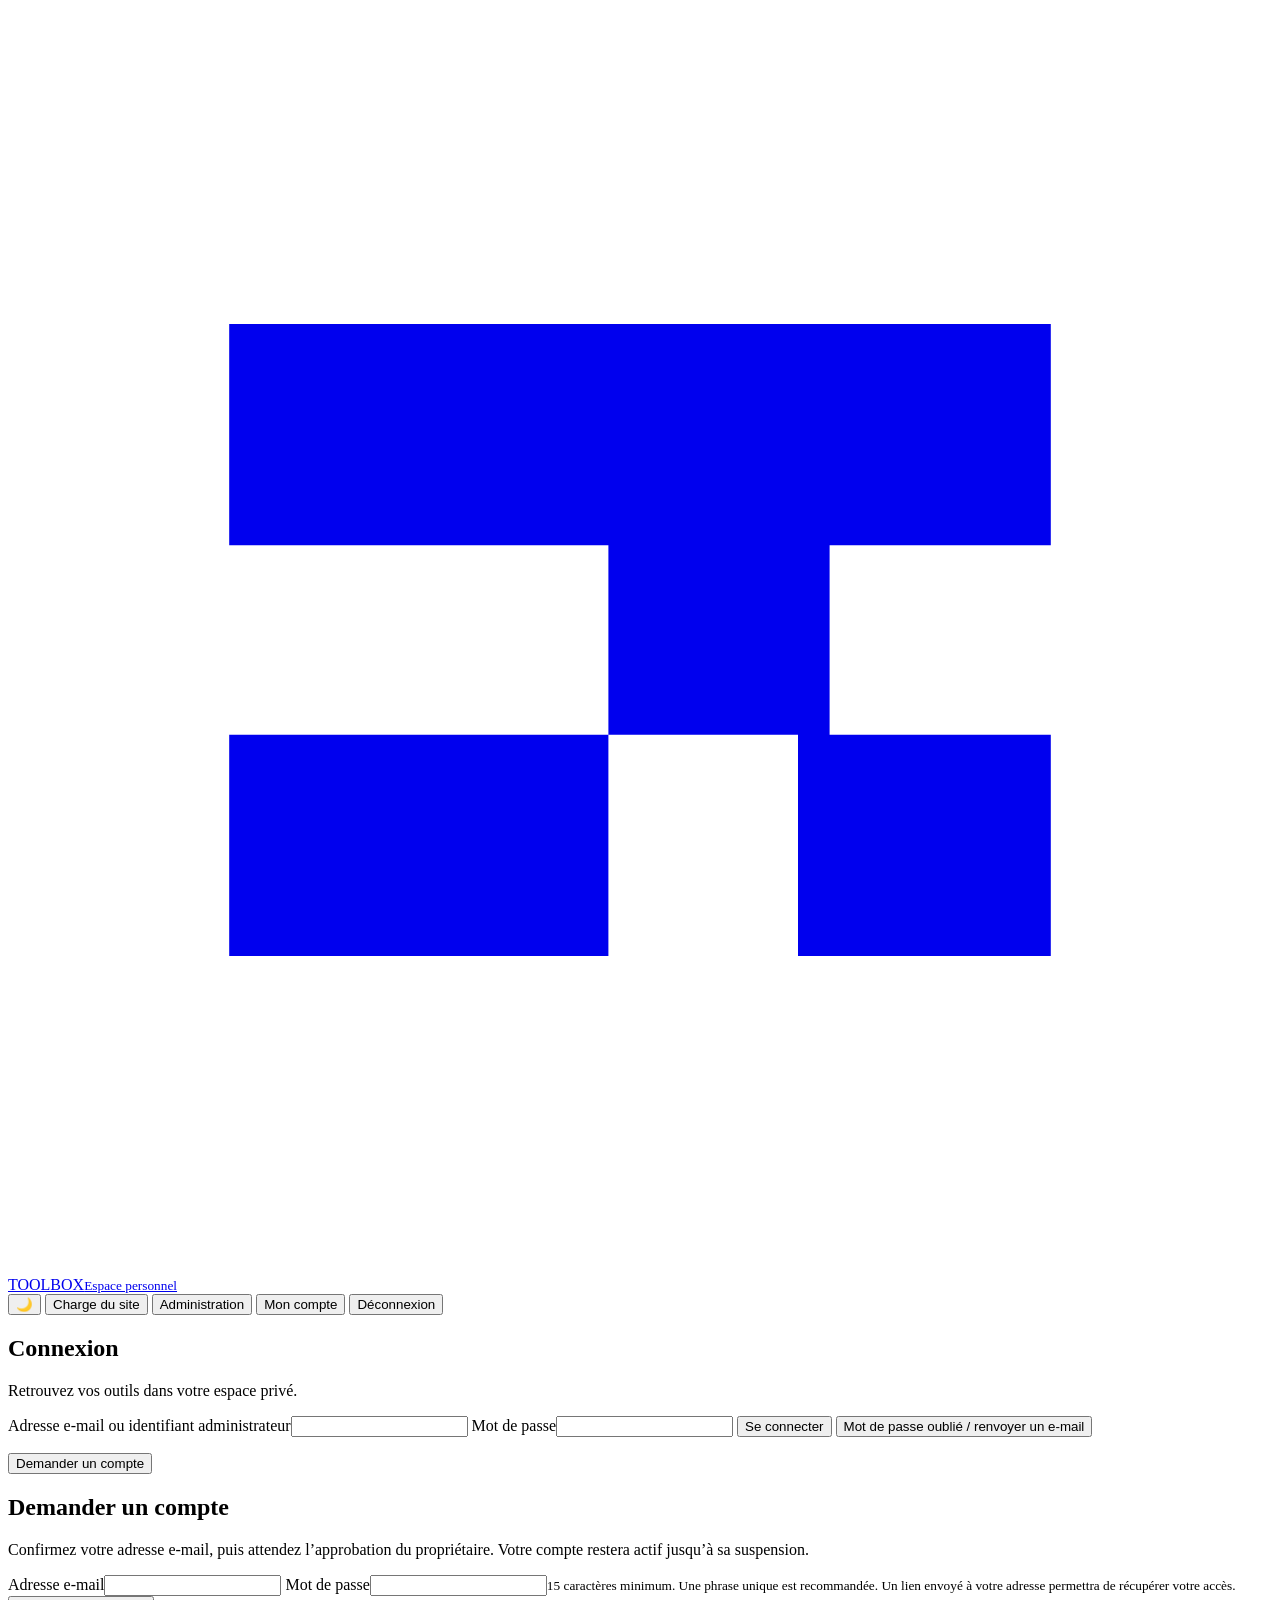
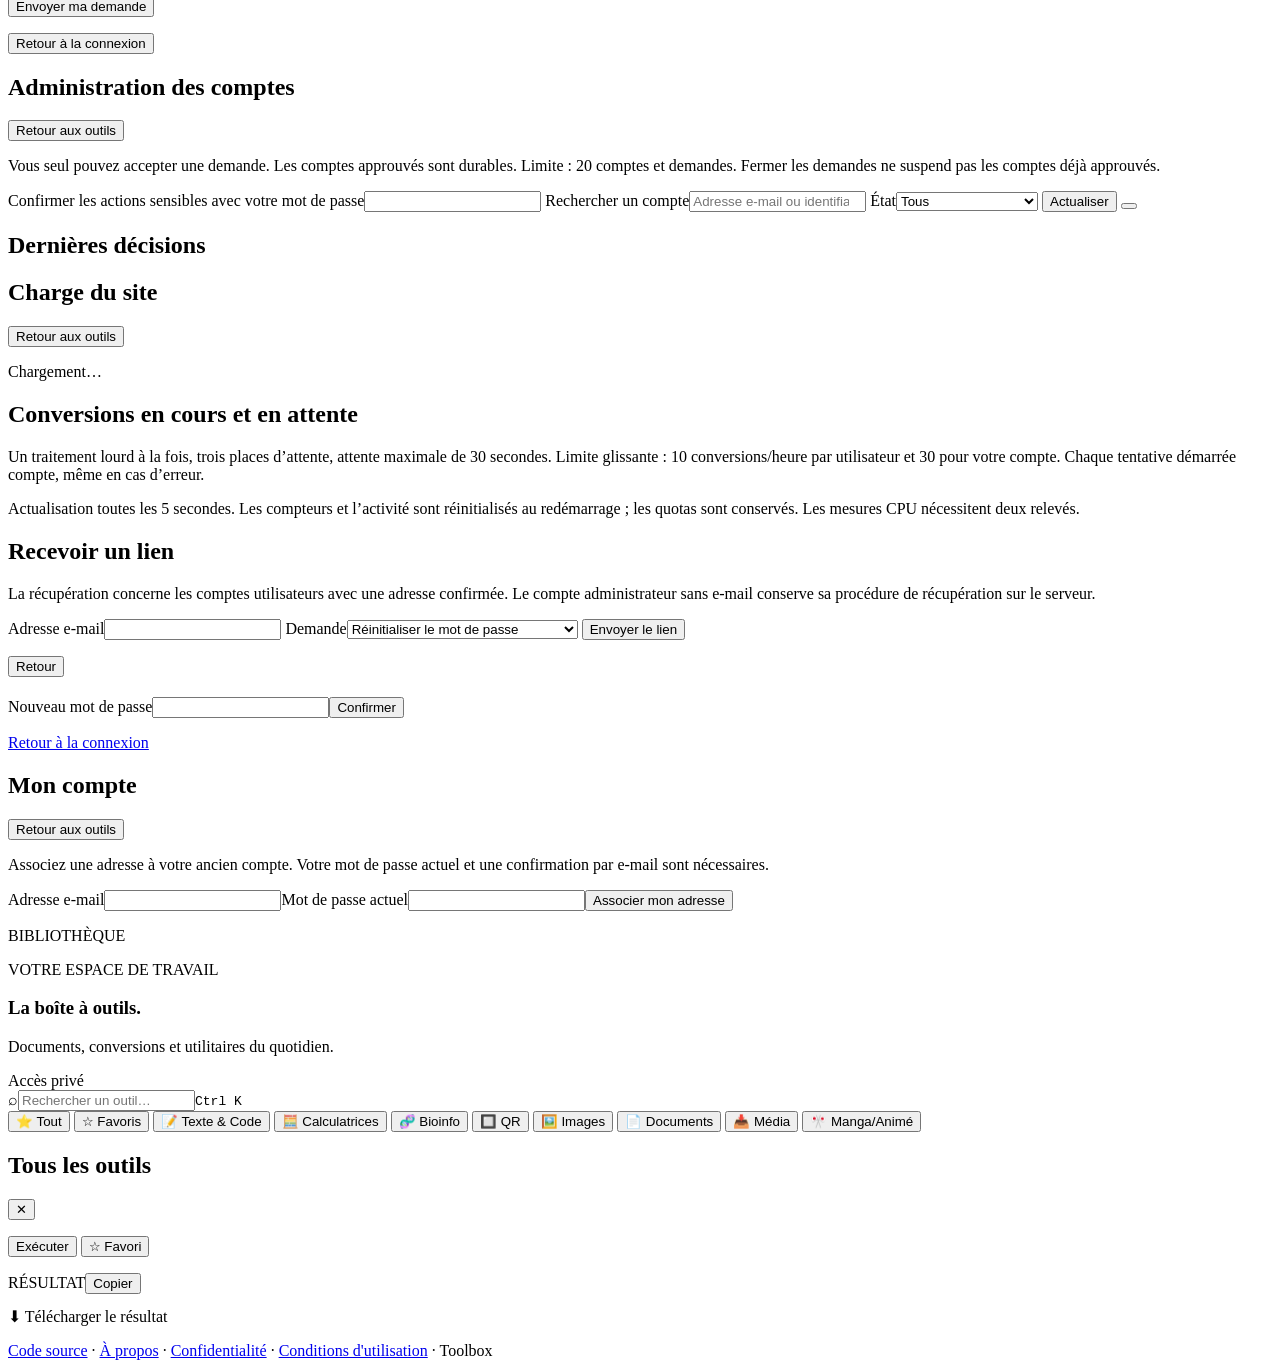
==== frontend/index.html @ 109a13f5 "feat(auth): add verified email accounts and expanded administration" ====
<!DOCTYPE html>
<html lang="fr">
<head>
<meta charset="UTF-8">
<meta name="viewport" content="width=device-width, initial-scale=1.0">
<title>Toolbox privée</title>
<link rel="icon" href="data:image/svg+xml,%3Csvg xmlns='http://www.w3.org/2000/svg' viewBox='0 0 64 64'%3E%3Crect width='64' height='64' rx='18' fill='%232563eb'/%3E%3Cpath d='M17 20h30v8H17zm0 16h13v8H17zm20 0h10v8H37zM29 28h8v8h-8z' fill='white'/%3E%3C/svg%3E">
<meta name="theme-color" content="#f4f6fb">
<link rel="stylesheet" href="/static/style.css?v=17">
</head>
<body>
<header class="topbar">
  <a class="brand" href="/" aria-label="Toolbox, accueil"><span class="brand-mark" aria-hidden="true"><svg viewBox="0 0 40 40" focusable="false"><path d="M7 10h26v7H7zm0 13h12v7H7zm18 0h8v7h-8zM19 17h7v6h-7z" fill="currentColor"/></svg></span><span>TOOLBOX<small class="sub">Espace personnel</small></span></a>
  <div class="top-actions">
    <button id="themeBtn" title="Mode sombre/clair" aria-label="Basculer le thème">🌙</button>
    <button id="loadBtn" class="hidden" type="button">Charge du site</button>
    <button id="adminBtn" class="hidden" type="button">Administration</button>
    <button id="profileBtn" class="hidden" type="button">Mon compte</button>
    <button id="logoutBtn" class="hidden">Déconnexion</button>
  </div>
</header>

<!-- Login -->
<section id="loginView" class="login-wrap hidden">
  <form id="loginForm" class="card login-card">
    <h2>Connexion</h2>
    <p class="muted">Retrouvez vos outils dans votre espace privé.</p>
    <label>Adresse e-mail ou identifiant administrateur<input id="loginUser" autocomplete="username" required maxlength="254"></label>
    <label>Mot de passe<input id="loginPass" type="password" autocomplete="current-password"></label>
    <button type="submit">Se connecter</button>
    <button id="recoverOpen" type="button" class="linklike">Mot de passe oublié / renvoyer un e-mail</button>
    <p id="loginError" class="error"></p>
    <button id="signupOpen" class="linklike hidden" type="button">Demander un compte</button>
  </form>
</section>

<section id="signupView" class="login-wrap hidden">
  <form id="signupForm" class="card login-card">
    <h2>Demander un compte</h2>
    <p class="muted">Confirmez votre adresse e-mail, puis attendez l’approbation du propriétaire. Votre compte restera actif jusqu’à sa suspension.</p>
    <label>Adresse e-mail<input id="signupUser" type="email" autocomplete="email" required maxlength="254"></label>
    <label>Mot de passe<input id="signupPass" type="password" autocomplete="new-password" required minlength="15" maxlength="128"><small>15 caractères minimum. Une phrase unique est recommandée. Un lien envoyé à votre adresse permettra de récupérer votre accès.</small></label>
    <button type="submit">Envoyer ma demande</button>
    <p id="signupMessage" role="status"></p>
    <button id="signupBack" type="button" class="linklike">Retour à la connexion</button>
  </form>
</section>
<section id="adminView" class="admin-view hidden">
  <div class="grid-heading"><h1>Administration des comptes</h1><button id="adminBack" type="button">Retour aux outils</button></div>
  <p>Vous seul pouvez accepter une demande. Les comptes approuvés sont durables. Limite : 20 comptes et demandes. Fermer les demandes ne suspend pas les comptes déjà approuvés.</p>
  <p id="mailSetup" role="status"></p>
  <div id="accountStats" class="load-stats"></div>
  <label>Confirmer les actions sensibles avec votre mot de passe<input id="adminPassword" type="password" autocomplete="current-password" maxlength="128"></label>
  <label>Rechercher un compte<input id="accountSearch" type="search" placeholder="Adresse e-mail ou identifiant"></label>
  <label>État<select id="accountFilter"><option value="all">Tous</option><option value="unverified">Adresse à confirmer</option><option value="pending">À approuver</option><option value="active">Actifs</option><option value="suspended">Suspendus</option><option value="rejected">Refusés</option></select></label>
  <button id="accountsRefresh" type="button">Actualiser</button>
  <button id="registrationToggle" type="button"></button>
  <p id="adminMessage" role="status"></p>
  <div id="accountsList"></div>
  <h2>Dernières décisions</h2><ul id="accountAudit"></ul>
</section>
<section id="loadView" class="admin-view hidden">
  <div class="grid-heading"><h1>Charge du site</h1><button id="loadBack" type="button">Retour aux outils</button></div>
  <p id="loadUpdated" role="status">Chargement…</p><div id="loadStats" class="load-stats"></div>
  <h2>Conversions en cours et en attente</h2><div id="loadQueue"></div>
  <p>Un traitement lourd à la fois, trois places d’attente, attente maximale de 30 secondes. Limite glissante : 10 conversions/heure par utilisateur et 30 pour votre compte. Chaque tentative démarrée compte, même en cas d’erreur.</p>
  <p>Actualisation toutes les 5 secondes. Les compteurs et l’activité sont réinitialisés au redémarrage ; les quotas sont conservés. Les mesures CPU nécessitent deux relevés.</p>
</section>
<section id="recoveryView" class="login-wrap hidden"><form id="recoveryForm" class="card login-card">
<h2>Recevoir un lien</h2><p>La récupération concerne les comptes utilisateurs avec une adresse confirmée. Le compte administrateur sans e-mail conserve sa procédure de récupération sur le serveur.</p>
<label>Adresse e-mail<input id="recoveryEmail" type="email" autocomplete="email" required maxlength="254"></label>
<label>Demande<select id="recoveryPurpose"><option value="reset">Réinitialiser le mot de passe</option><option value="verify">Renvoyer la confirmation d’adresse</option></select></label>
<button type="submit">Envoyer le lien</button><p id="recoveryMessage" role="status"></p><button id="recoveryBack" type="button" class="linklike">Retour</button>
</form></section>
<section id="authLinkView" class="login-wrap hidden"><form id="authLinkForm" class="card login-card"><h2 id="authLinkTitle"></h2><label id="resetPasswordLabel"><span id="resetPasswordText">Nouveau mot de passe</span><input id="resetPassword" type="password" autocomplete="new-password" minlength="15" maxlength="128"></label><button type="submit">Confirmer</button><p id="authLinkMessage" role="status"></p><a href="/">Retour à la connexion</a></form></section>
<section id="profileView" class="admin-view hidden"><div class="grid-heading"><h1>Mon compte</h1><button id="profileBack" type="button">Retour aux outils</button></div><p id="profileIdentity"></p><form id="legacyEmailForm" class="card"><p>Associez une adresse à votre ancien compte. Votre mot de passe actuel et une confirmation par e-mail sont nécessaires.</p><label>Adresse e-mail<input id="legacyEmail" type="email" required maxlength="254" autocomplete="email"></label><label>Mot de passe actuel<input id="legacyPassword" type="password" required maxlength="128" autocomplete="current-password"></label><button type="submit">Associer mon adresse</button></form><p id="profileMessage" role="status"></p></section>
<!-- App -->
<main id="appView" class="hidden">
  <aside class="sidebar"><p class="nav-label">BIBLIOTHÈQUE</p></aside>
  <section class="workspace">
  <section class="welcome">
    <div><span class="eyebrow">VOTRE ESPACE DE TRAVAIL</span><h1>La boîte à outils.</h1><p>Documents, conversions et utilitaires du quotidien.</p></div>
    <span class="private-badge">Accès privé</span>
  </section>
  <div class="searchbar">
    <span aria-hidden="true">⌕</span><input id="search" type="search" placeholder="Rechercher un outil…" aria-label="Rechercher un outil"><kbd>Ctrl K</kbd>
  </div>

  <nav class="cats" aria-label="Catégories d’outils">
    <button data-cat="all" class="cat active">⭐ Tout</button>
    <button data-cat="favorites" class="cat">☆ Favoris</button>
    <button data-cat="texte" class="cat">📝 Texte &amp; Code</button>
    <button data-cat="calc" class="cat">🧮 Calculatrices</button>
    <button data-cat="bio" class="cat">🧬 Bioinfo</button>
    <button data-cat="qr" class="cat">🔲 QR</button>
    <button data-cat="img" class="cat">🖼️ Images</button>
    <button data-cat="pdf" class="cat">📄 Documents</button>
    <button data-cat="media" class="cat">📥 Média</button>
    <button data-cat="anime" class="cat">🎌 Manga/Animé</button>
  </nav>

  <p id="recentLine" class="muted"></p>
  <div class="grid-heading"><h2 id="gridTitle">Tous les outils</h2><span id="toolCount" class="muted"></span></div>
  <div id="toolsGrid" class="grid"></div>
  </section>
</main>

<!-- Panneau outil -->
<div id="toolModal" class="modal hidden">
  <div class="modal-box" role="dialog" aria-modal="true" aria-labelledby="toolTitle">
    <div class="modal-head">
      <h3 id="toolTitle"></h3>
      <button id="toolClose" aria-label="Fermer">✕</button>
    </div>
    <p id="toolDesc" class="muted"></p>
    <div id="toolFields"></div>
    <div class="row">
      <button id="toolRun" class="primary">Exécuter</button>
      <button id="toolFav">☆ Favori</button>
    </div>
    <p id="workloadStatus" class="muted hidden" role="status"></p>
    <div id="toolProgress" class="progress hidden"><div></div></div>
    <div id="outputWrap" class="output-wrap hidden"><div class="output-toolbar"><span>RÉSULTAT</span><button id="copyOutput" type="button">Copier</button></div><pre id="toolOutput" class="output" placeholder="Résultat..."></pre></div>
    <div id="toolResults" class="anime-results hidden"></div>
    <div id="toolDownloadWrap" class="hidden"><a id="toolDownload" download="resultat.png" class="btn">⬇ Télécharger le résultat</a></div>
    <p id="toolError" class="error"></p>
  </div>
</div>

<script src="/static/app.js?v=18"></script>

<footer class="footer">
  <a href="https://github.com/KingAttack12/Toolbox" target="_blank" rel="noopener">Code source</a>
  <span>·</span>
  <a href="/static/about.html">À propos</a>
  <span>·</span>
  <a href="/static/privacy.html">Confidentialité</a>
  <span>·</span>
  <a href="/static/terms.html">Conditions d'utilisation</a>
  <span>·</span>
  <span class="muted">Toolbox</span>
</footer>
</body>
</html>
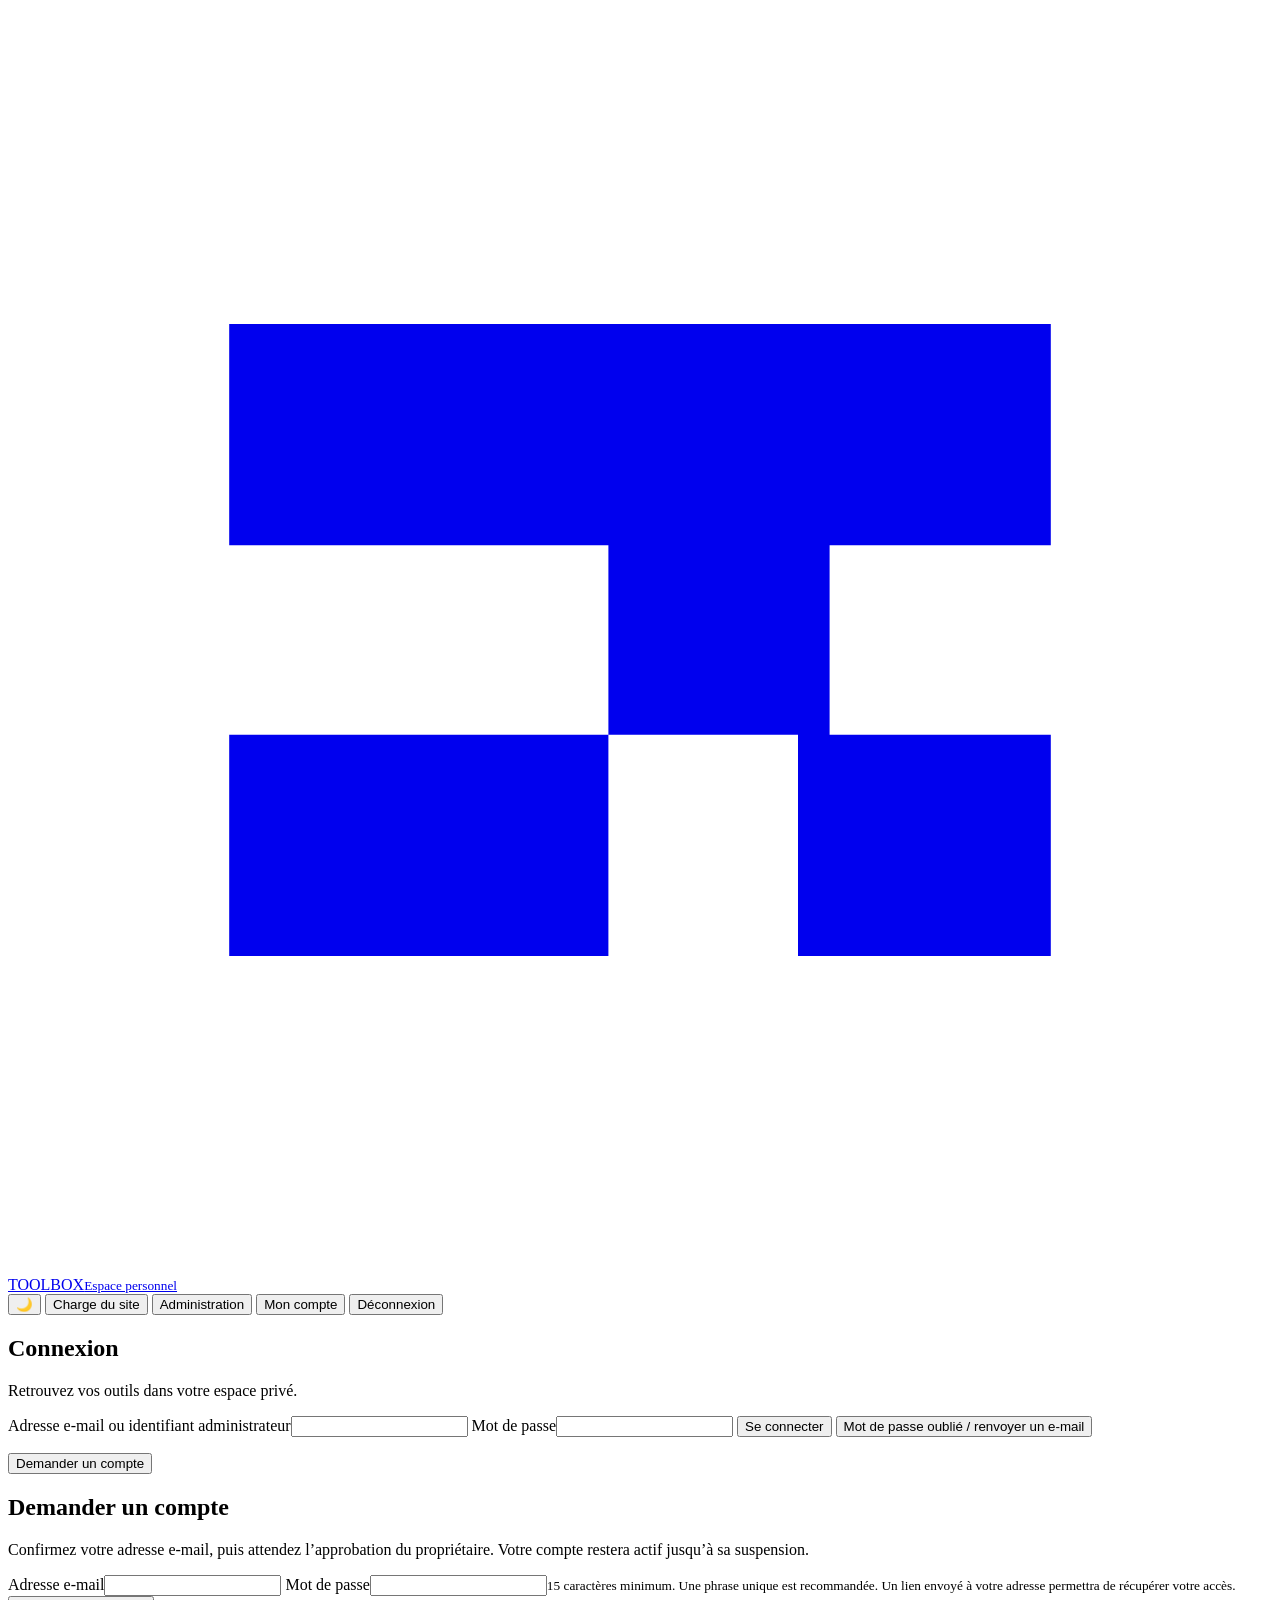
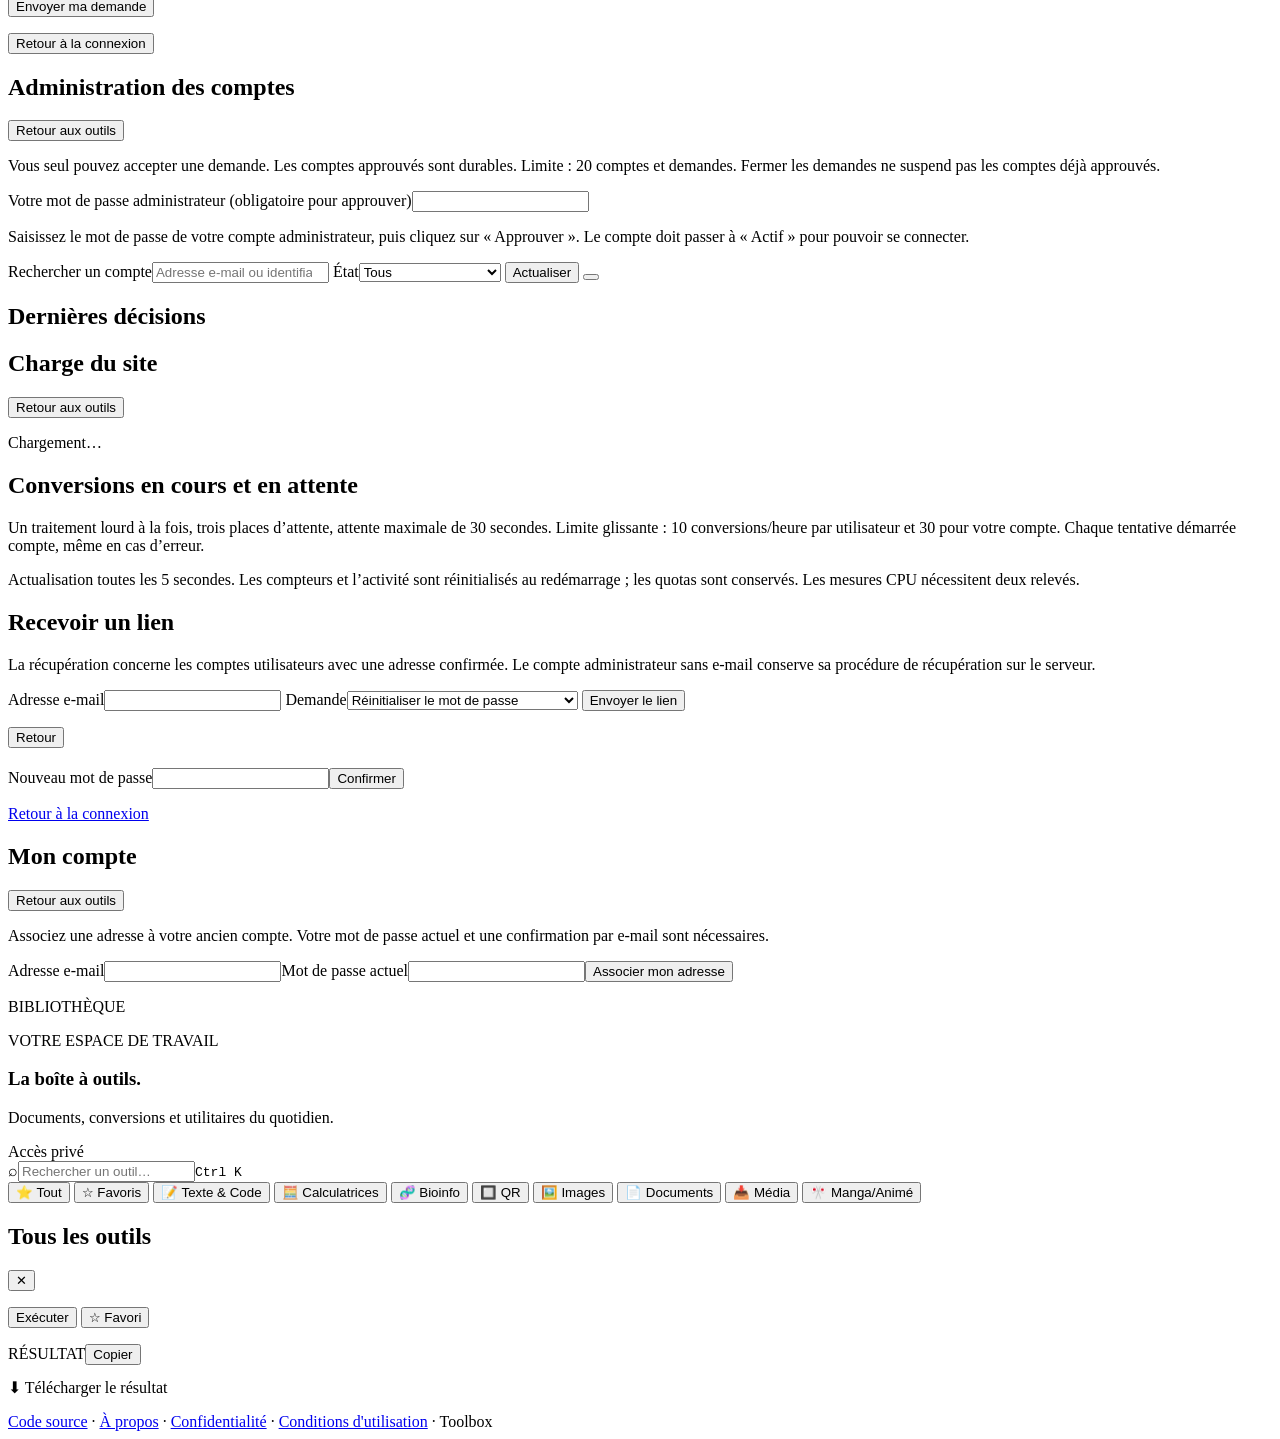
==== commit d00fdf2d: "fix: clarify administrator approval confirmation" ====
--- a/frontend/index.html
+++ b/frontend/index.html
@@ -50,7 +50,8 @@
   <p>Vous seul pouvez accepter une demande. Les comptes approuvés sont durables. Limite : 20 comptes et demandes. Fermer les demandes ne suspend pas les comptes déjà approuvés.</p>
   <p id="mailSetup" role="status"></p>
   <div id="accountStats" class="load-stats"></div>
-  <label>Confirmer les actions sensibles avec votre mot de passe<input id="adminPassword" type="password" autocomplete="current-password" maxlength="128"></label>
+  <label>Votre mot de passe administrateur (obligatoire pour approuver)<input id="adminPassword" type="password" autocomplete="current-password" maxlength="128" aria-describedby="adminPasswordHelp"></label>
+  <p id="adminPasswordHelp">Saisissez le mot de passe de votre compte administrateur, puis cliquez sur « Approuver ». Le compte doit passer à « Actif » pour pouvoir se connecter.</p>
   <label>Rechercher un compte<input id="accountSearch" type="search" placeholder="Adresse e-mail ou identifiant"></label>
   <label>État<select id="accountFilter"><option value="all">Tous</option><option value="unverified">Adresse à confirmer</option><option value="pending">À approuver</option><option value="active">Actifs</option><option value="suspended">Suspendus</option><option value="rejected">Refusés</option></select></label>
   <button id="accountsRefresh" type="button">Actualiser</button>
@@ -127,7 +128,7 @@
   </div>
 </div>
 
-<script src="/static/app.js?v=18"></script>
+<script src="/static/app.js?v=19"></script>
 
 <footer class="footer">
   <a href="https://github.com/KingAttack12/Toolbox" target="_blank" rel="noopener">Code source</a>
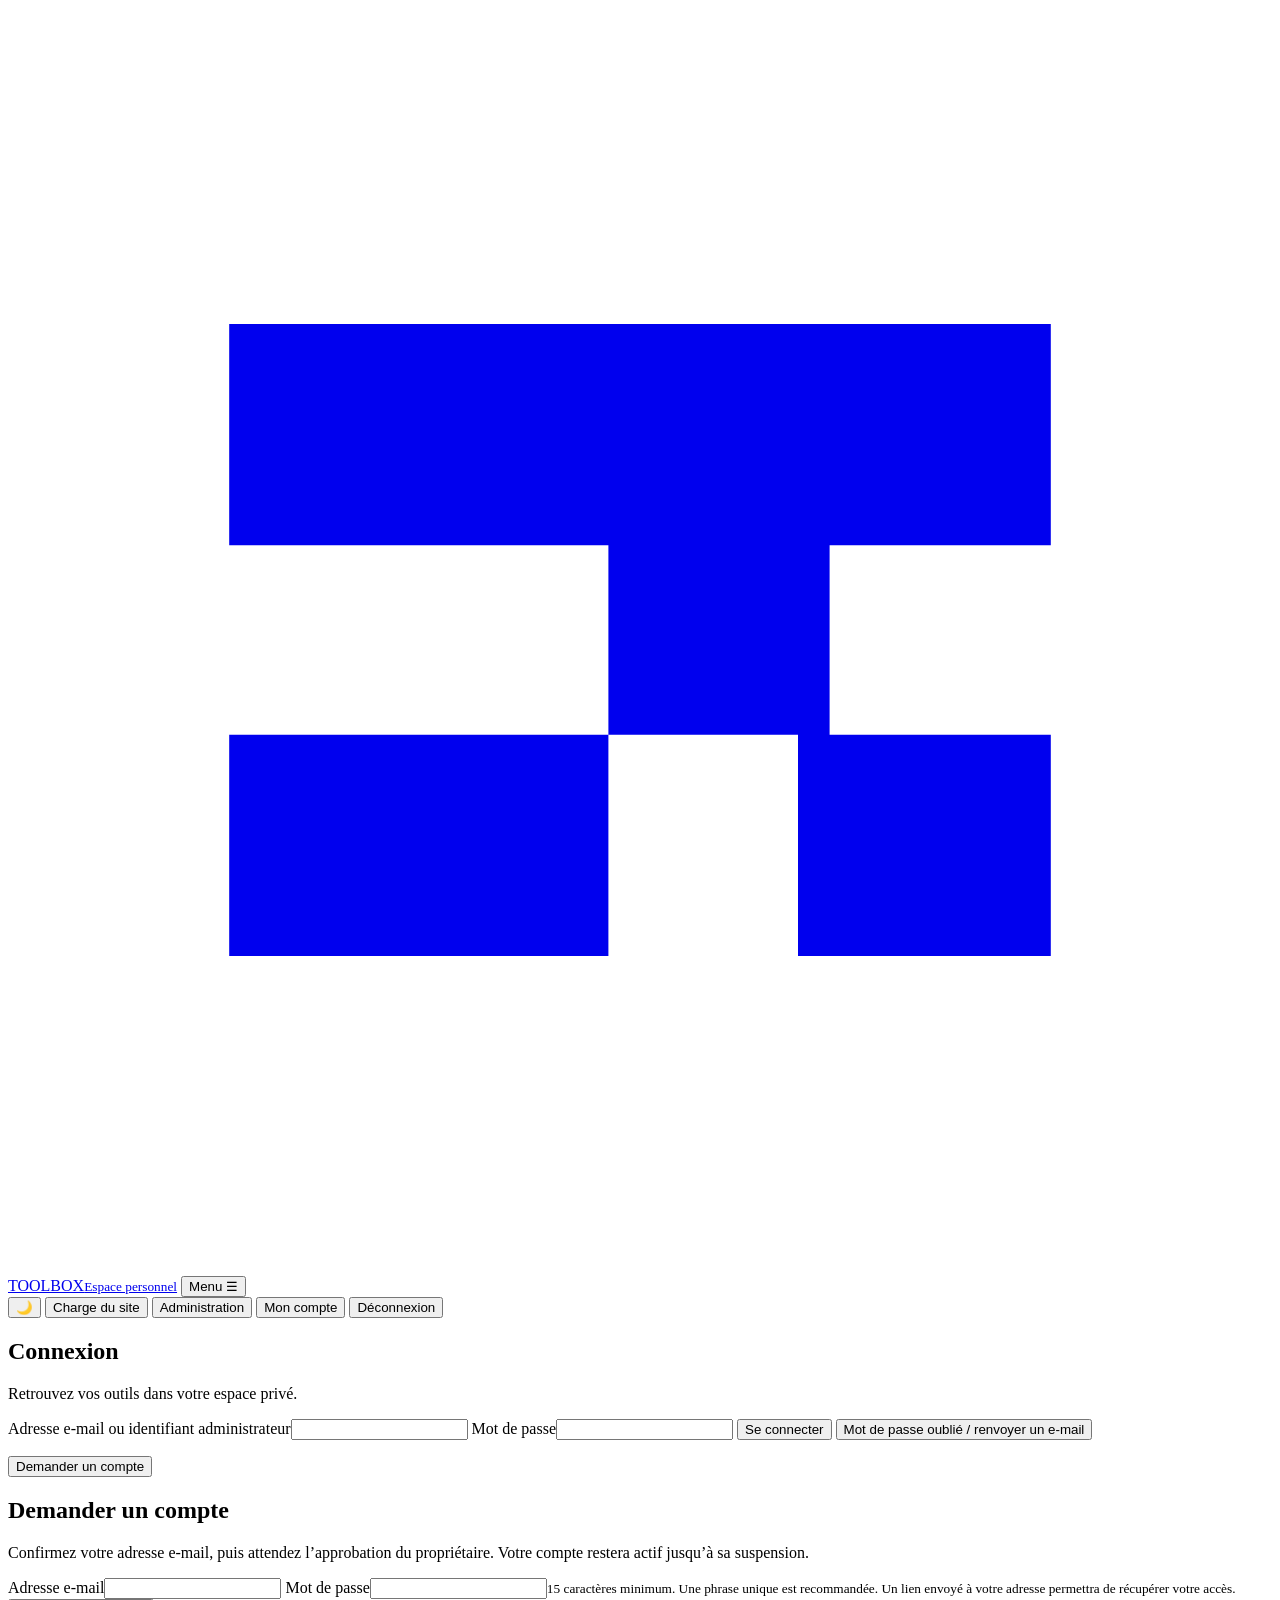
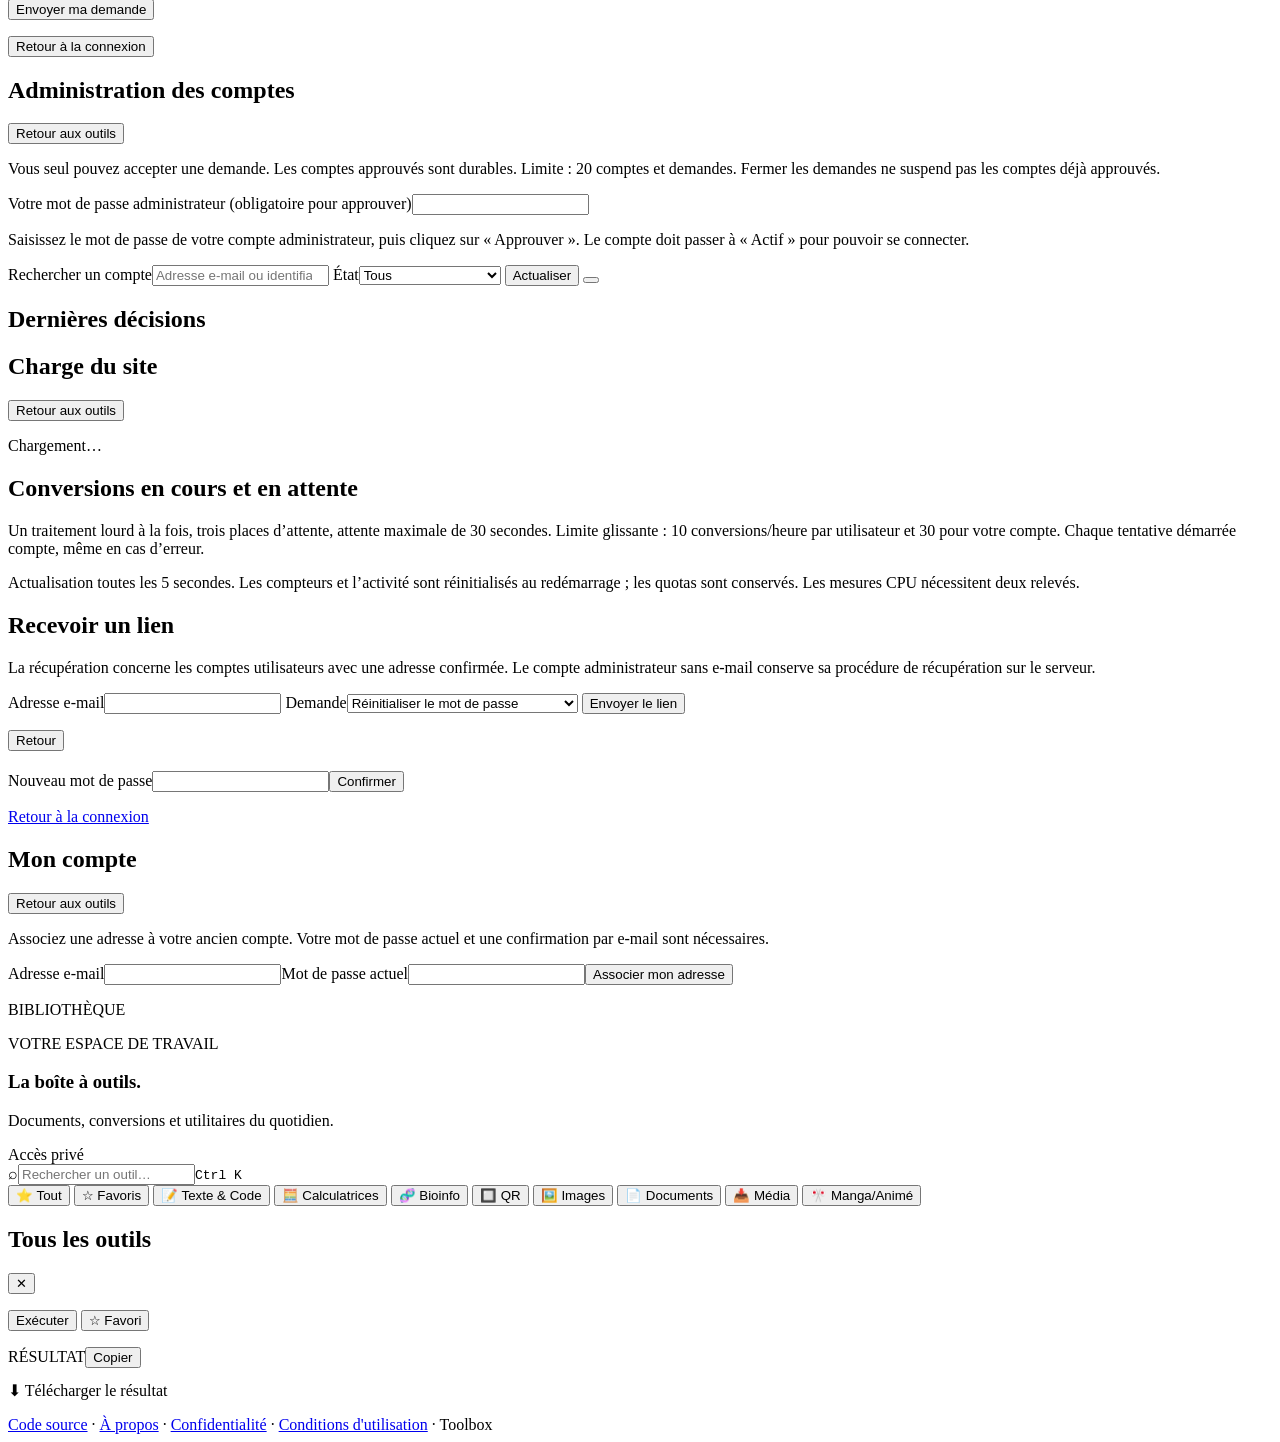
==== commit 17e3fa16: "feat: adapt toolbox navigation and tools for mobile and tablets" ====
--- a/frontend/index.html
+++ b/frontend/index.html
@@ -2,22 +2,23 @@
 <html lang="fr">
 <head>
 <meta charset="UTF-8">
-<meta name="viewport" content="width=device-width, initial-scale=1.0">
+<meta name="viewport" content="width=device-width, initial-scale=1.0, viewport-fit=cover">
 <title>Toolbox privée</title>
 <link rel="icon" href="data:image/svg+xml,%3Csvg xmlns='http://www.w3.org/2000/svg' viewBox='0 0 64 64'%3E%3Crect width='64' height='64' rx='18' fill='%232563eb'/%3E%3Cpath d='M17 20h30v8H17zm0 16h13v8H17zm20 0h10v8H37zM29 28h8v8h-8z' fill='white'/%3E%3C/svg%3E">
 <meta name="theme-color" content="#f4f6fb">
-<link rel="stylesheet" href="/static/style.css?v=17">
+<link rel="stylesheet" href="/static/style.css?v=18">
 </head>
 <body>
 <header class="topbar">
   <a class="brand" href="/" aria-label="Toolbox, accueil"><span class="brand-mark" aria-hidden="true"><svg viewBox="0 0 40 40" focusable="false"><path d="M7 10h26v7H7zm0 13h12v7H7zm18 0h8v7h-8zM19 17h7v6h-7z" fill="currentColor"/></svg></span><span>TOOLBOX<small class="sub">Espace personnel</small></span></a>
-  <div class="top-actions">
+  <button id="menuToggle" class="menu-toggle" type="button" aria-expanded="false" aria-controls="topActions">Menu <span aria-hidden="true">☰</span></button>
+  <nav id="topActions" class="top-actions" aria-label="Navigation du compte">
     <button id="themeBtn" title="Mode sombre/clair" aria-label="Basculer le thème">🌙</button>
     <button id="loadBtn" class="hidden" type="button">Charge du site</button>
     <button id="adminBtn" class="hidden" type="button">Administration</button>
     <button id="profileBtn" class="hidden" type="button">Mon compte</button>
     <button id="logoutBtn" class="hidden">Déconnexion</button>
-  </div>
+  </nav>
 </header>
 
 <!-- Login -->
@@ -128,7 +129,7 @@
   </div>
 </div>
 
-<script src="/static/app.js?v=19"></script>
+<script src="/static/app.js?v=20"></script>
 
 <footer class="footer">
   <a href="https://github.com/KingAttack12/Toolbox" target="_blank" rel="noopener">Code source</a>
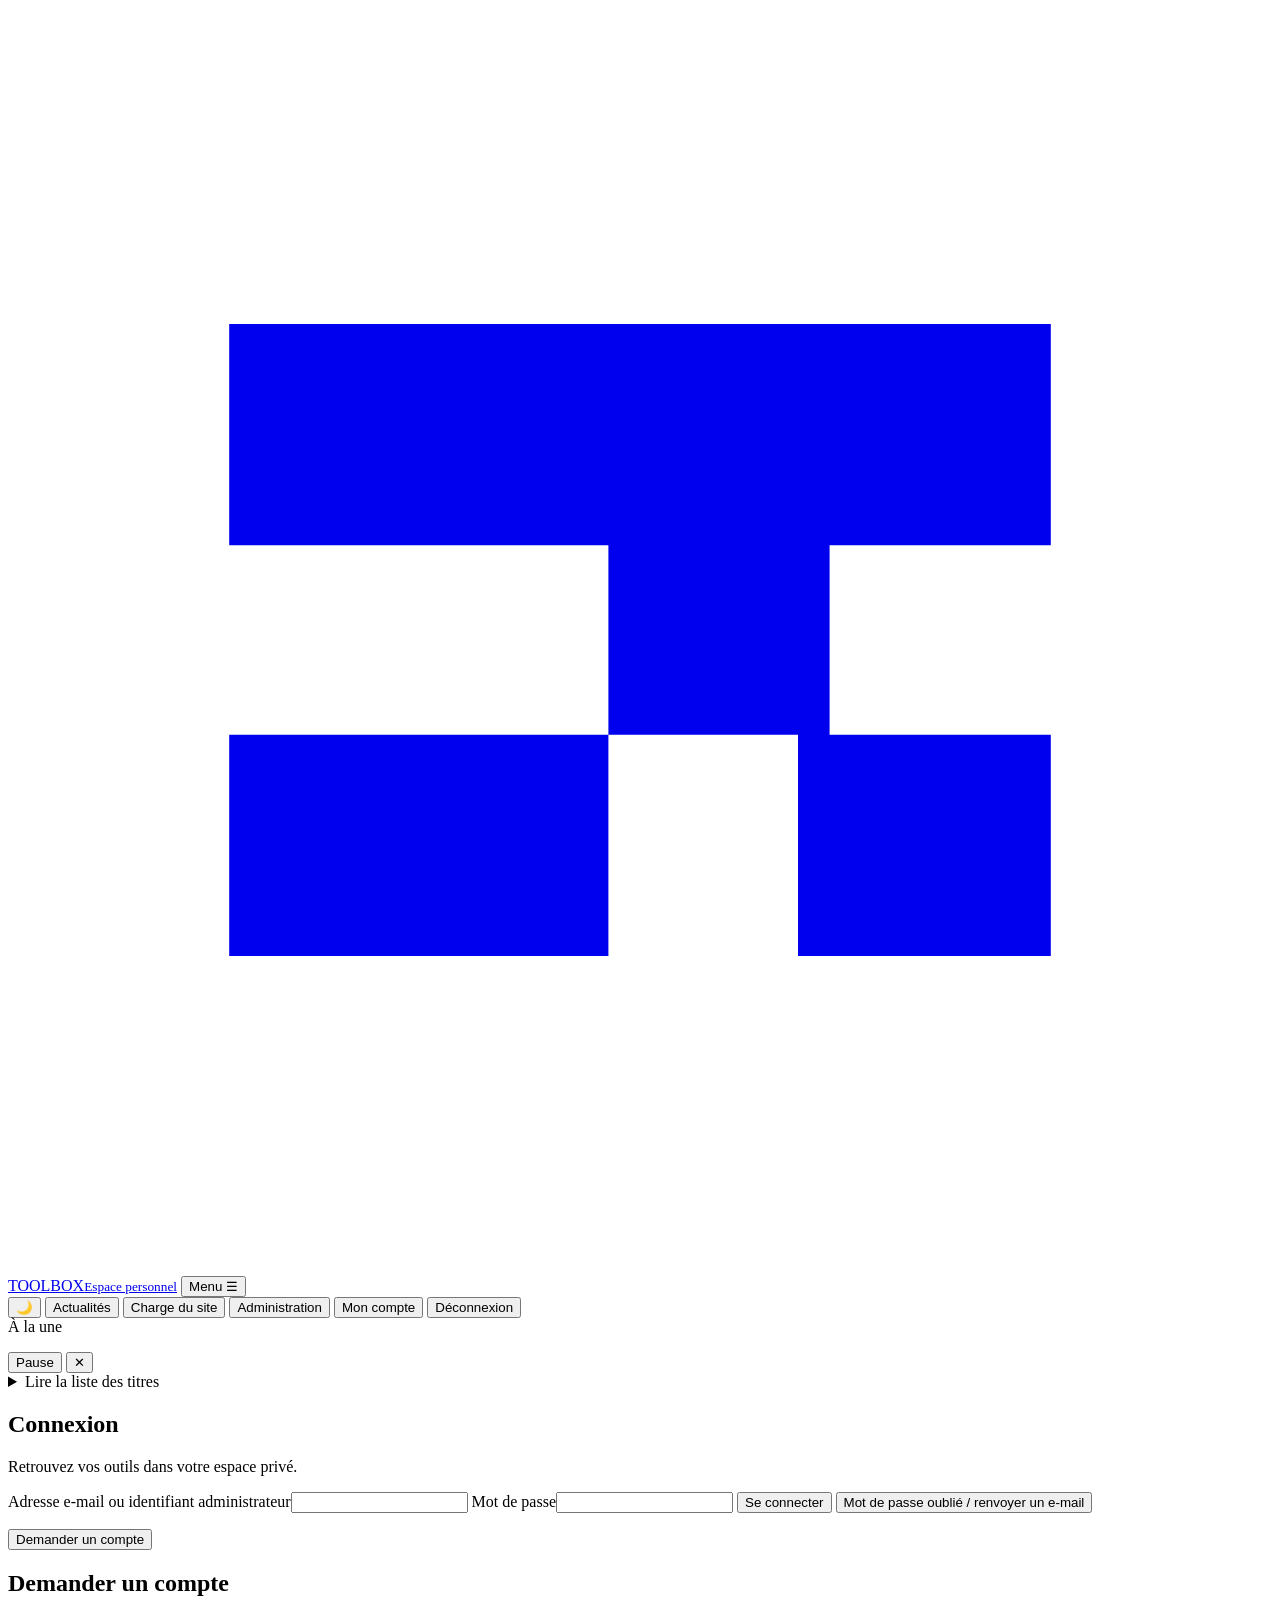
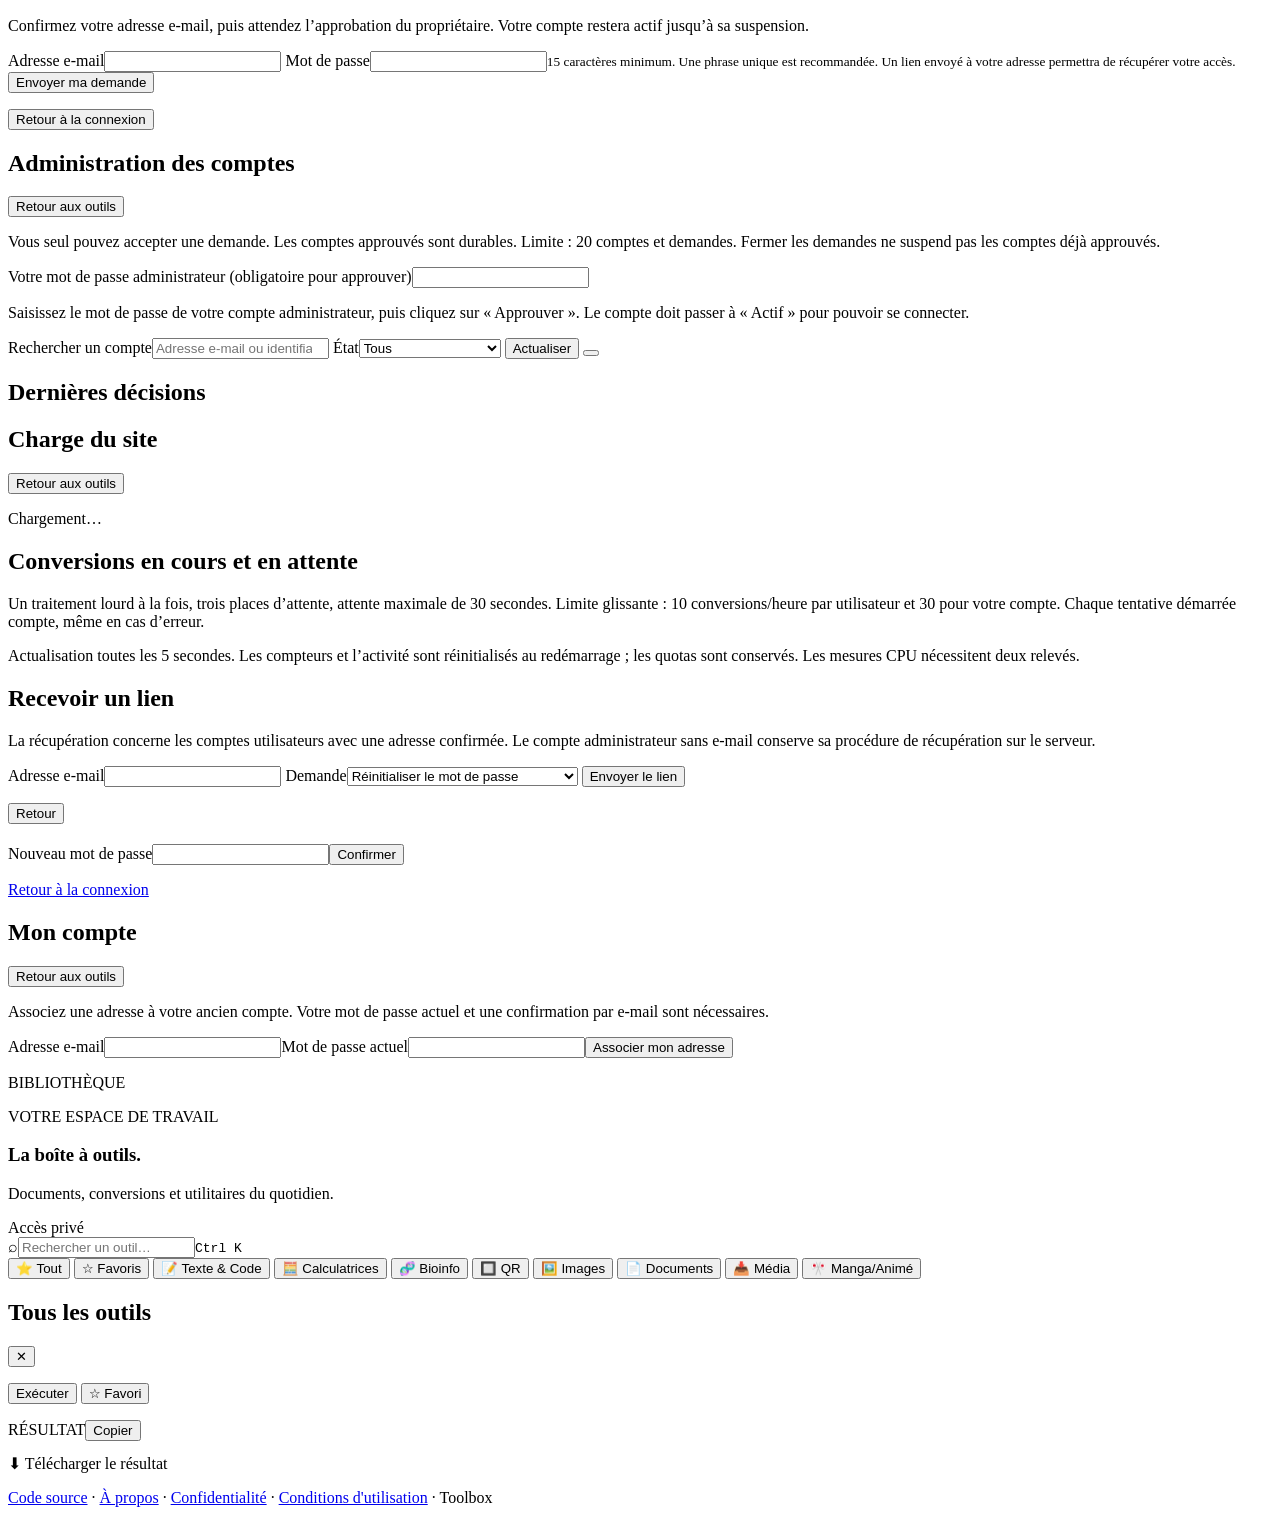
==== commit 752c1cf9: "feat: add optional France and world news ticker" ====
--- a/frontend/index.html
+++ b/frontend/index.html
@@ -2,11 +2,12 @@
 <html lang="fr">
 <head>
 <meta charset="UTF-8">
+<meta name="google-site-verification" content="JOdmJboNNkQL_56EV-br0BeccPQGZG_AXQOYMr22-LQ" />
 <meta name="viewport" content="width=device-width, initial-scale=1.0, viewport-fit=cover">
 <title>Toolbox privée</title>
 <link rel="icon" href="data:image/svg+xml,%3Csvg xmlns='http://www.w3.org/2000/svg' viewBox='0 0 64 64'%3E%3Crect width='64' height='64' rx='18' fill='%232563eb'/%3E%3Cpath d='M17 20h30v8H17zm0 16h13v8H17zm20 0h10v8H37zM29 28h8v8h-8z' fill='white'/%3E%3C/svg%3E">
 <meta name="theme-color" content="#f4f6fb">
-<link rel="stylesheet" href="/static/style.css?v=18">
+<link rel="stylesheet" href="/static/style.css?v=19">
 </head>
 <body>
 <header class="topbar">
@@ -14,12 +15,22 @@
   <button id="menuToggle" class="menu-toggle" type="button" aria-expanded="false" aria-controls="topActions">Menu <span aria-hidden="true">☰</span></button>
   <nav id="topActions" class="top-actions" aria-label="Navigation du compte">
     <button id="themeBtn" title="Mode sombre/clair" aria-label="Basculer le thème">🌙</button>
+    <button id="newsToggle" type="button" aria-pressed="true" aria-controls="newsBanner">Actualités</button>
     <button id="loadBtn" class="hidden" type="button">Charge du site</button>
     <button id="adminBtn" class="hidden" type="button">Administration</button>
     <button id="profileBtn" class="hidden" type="button">Mon compte</button>
     <button id="logoutBtn" class="hidden">Déconnexion</button>
   </nav>
 </header>
+<aside id="newsBanner" class="news-banner hidden" aria-label="Actualités France et monde">
+  <div class="news-bar">
+    <span class="news-label">À la une</span>
+    <div id="newsViewport" class="news-viewport"><ul id="newsTrack" class="news-track"></ul></div>
+    <button id="newsPause" type="button" aria-label="Mettre le défilement en pause" aria-pressed="false">Pause</button>
+    <button id="newsHide" type="button" aria-label="Masquer le bandeau d’actualités">✕</button>
+  </div>
+  <details id="newsDetails"><summary>Lire la liste des titres <span id="newsUpdated"></span></summary><ul id="newsList"></ul></details>
+</aside>
 
 <!-- Login -->
 <section id="loginView" class="login-wrap hidden">
@@ -129,7 +140,8 @@
   </div>
 </div>
 
-<script src="/static/app.js?v=20"></script>
+<script src="/static/app.js?v=21"></script>
+<script src="/static/news.js?v=1"></script>
 
 <footer class="footer">
   <a href="https://github.com/KingAttack12/Toolbox" target="_blank" rel="noopener">Code source</a>
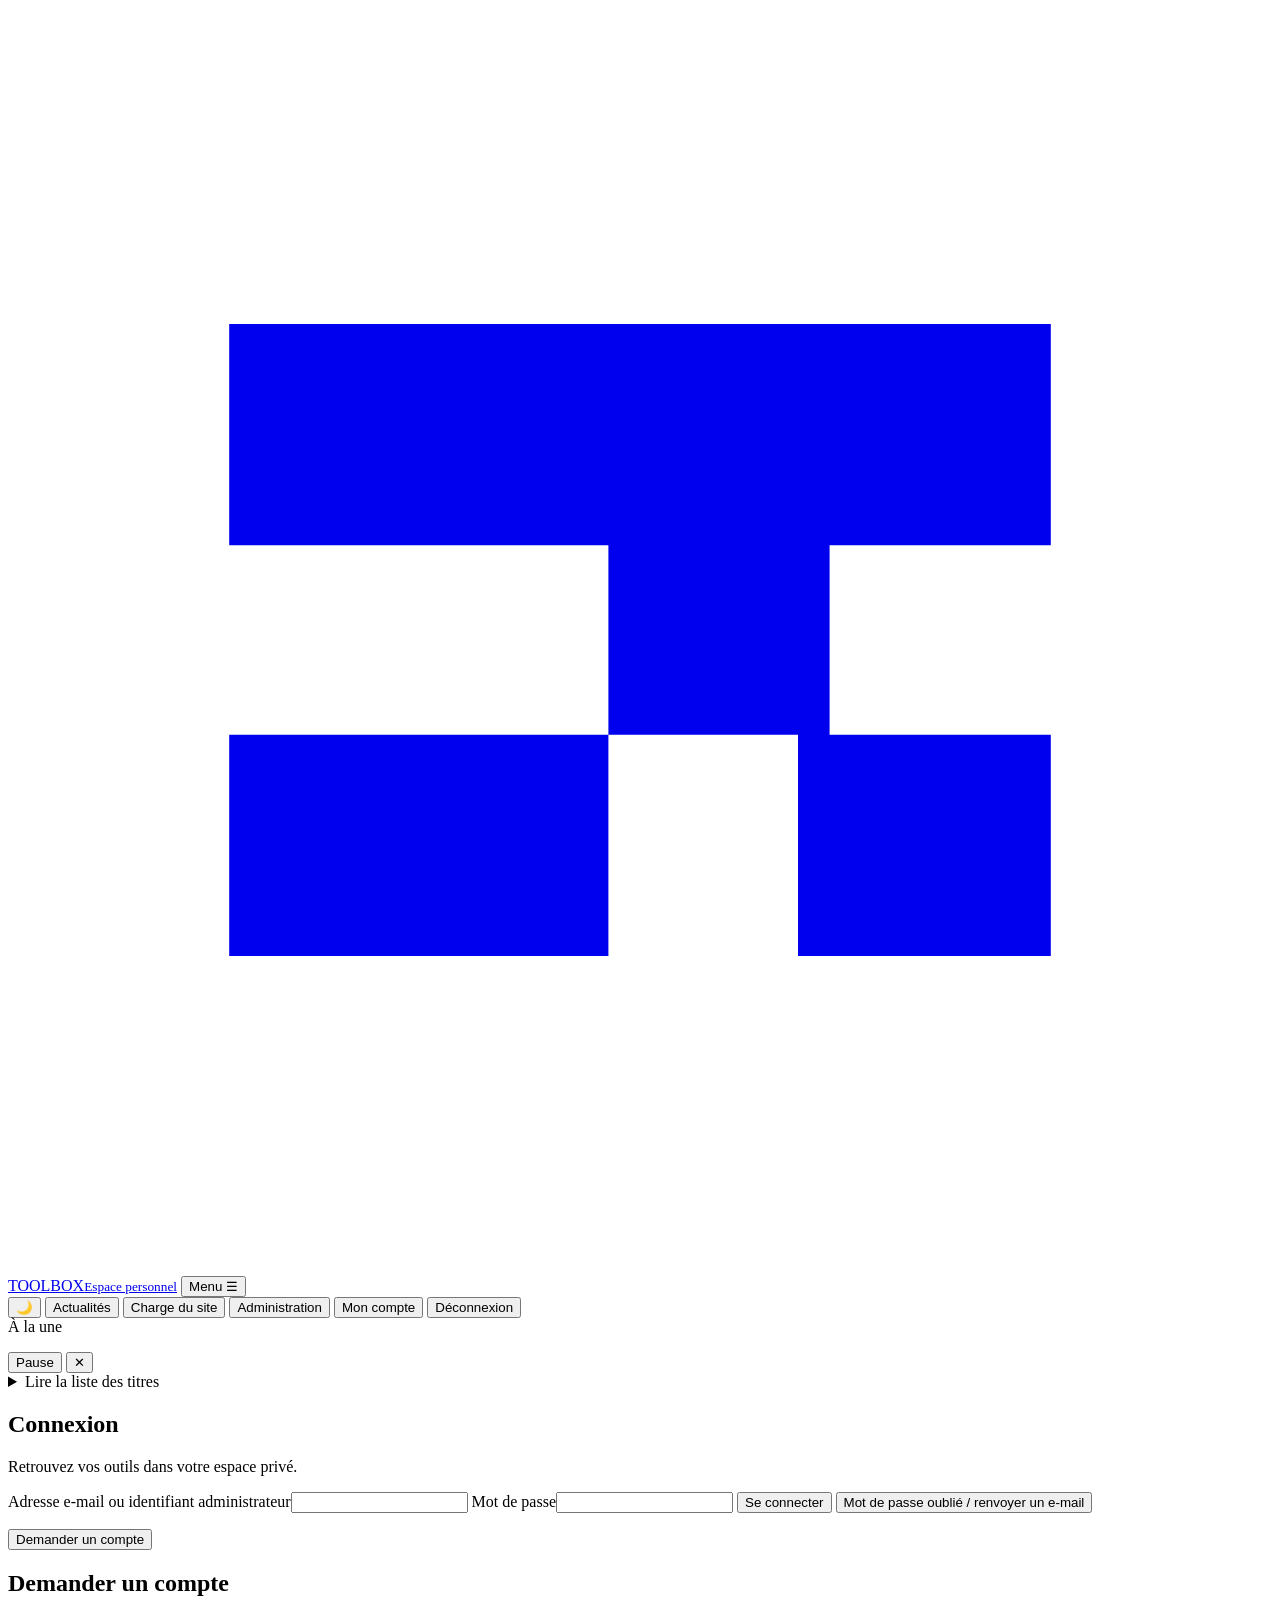
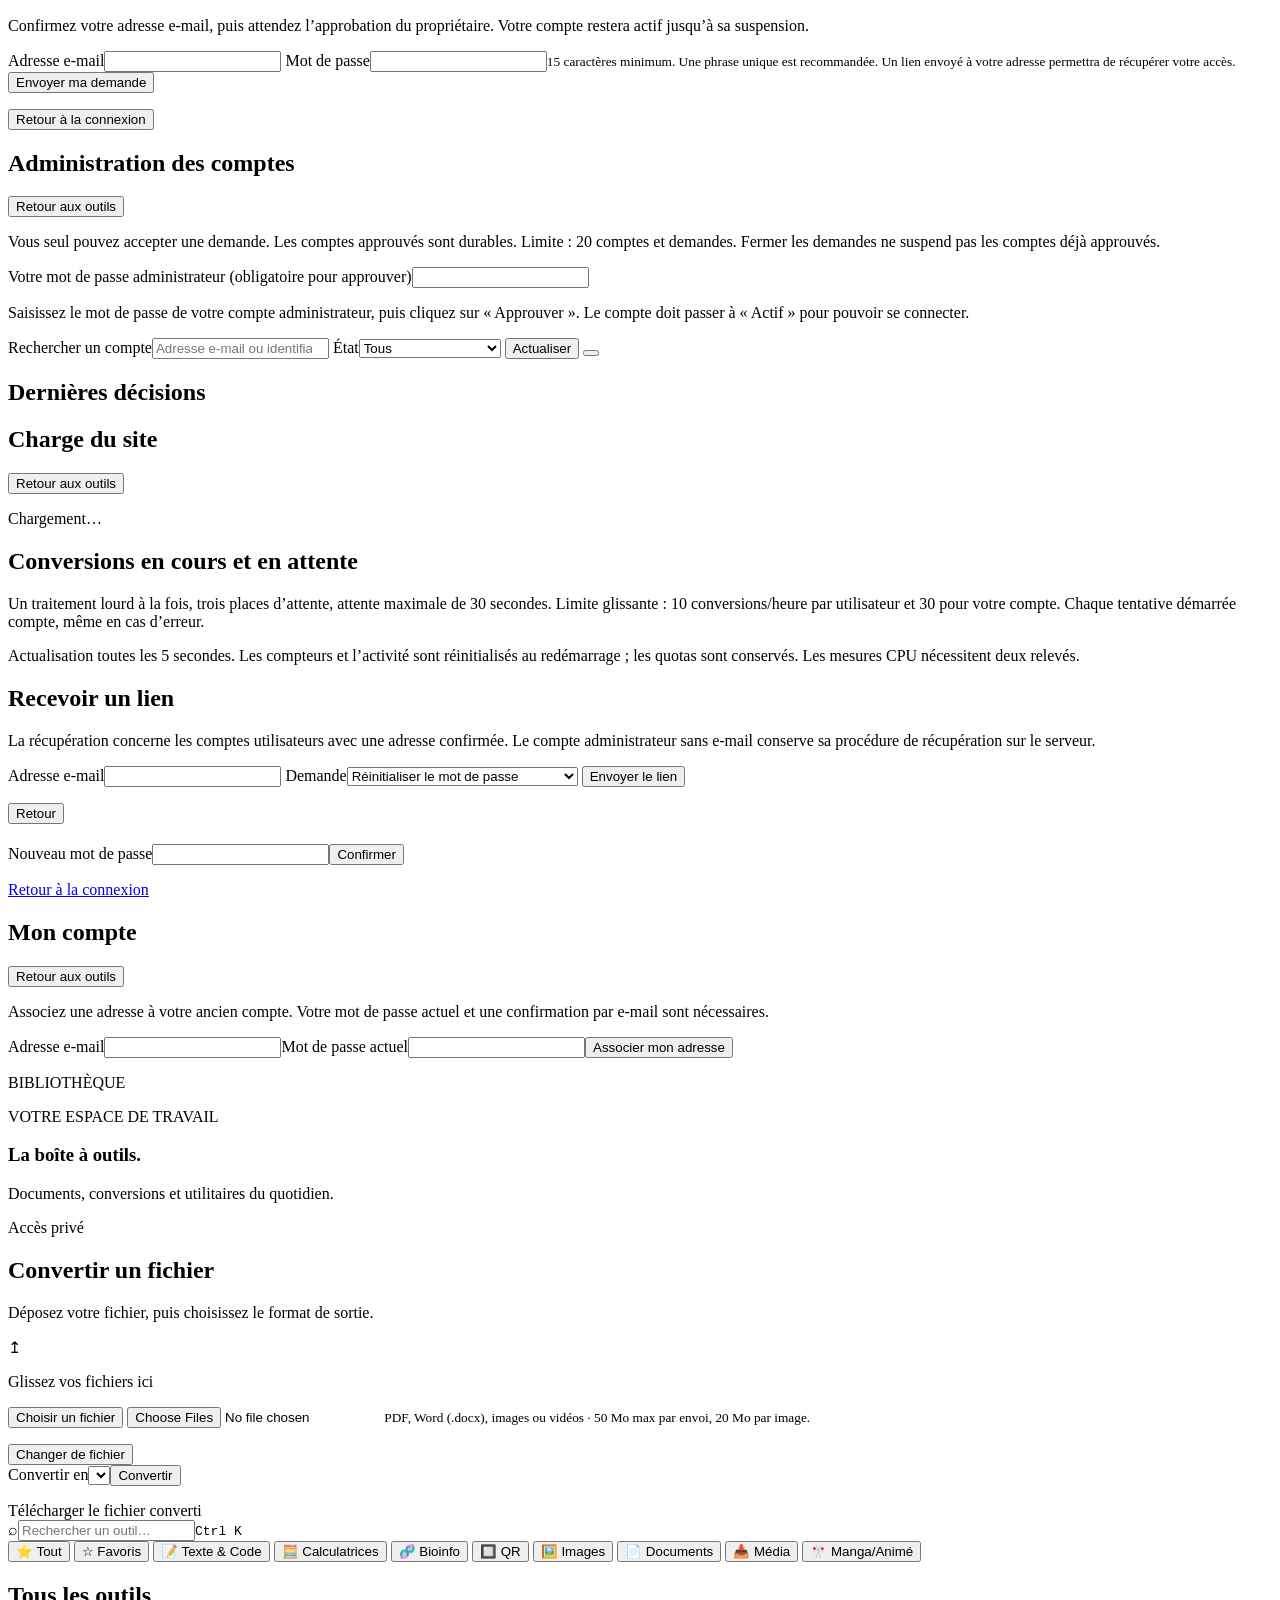
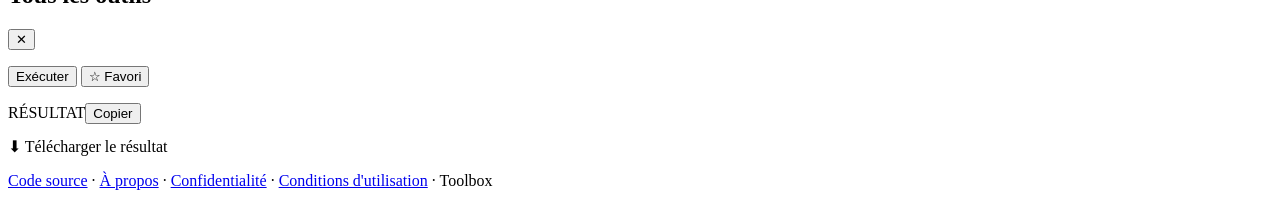
==== commit e37e2b82: "feat: add file-first drag and drop converter" ====
--- a/frontend/index.html
+++ b/frontend/index.html
@@ -7,7 +7,7 @@
 <title>Toolbox privée</title>
 <link rel="icon" href="data:image/svg+xml,%3Csvg xmlns='http://www.w3.org/2000/svg' viewBox='0 0 64 64'%3E%3Crect width='64' height='64' rx='18' fill='%232563eb'/%3E%3Cpath d='M17 20h30v8H17zm0 16h13v8H17zm20 0h10v8H37zM29 28h8v8h-8z' fill='white'/%3E%3C/svg%3E">
 <meta name="theme-color" content="#f4f6fb">
-<link rel="stylesheet" href="/static/style.css?v=19">
+<link rel="stylesheet" href="/static/style.css?v=20">
 </head>
 <body>
 <header class="topbar">
@@ -95,6 +95,25 @@
     <div><span class="eyebrow">VOTRE ESPACE DE TRAVAIL</span><h1>La boîte à outils.</h1><p>Documents, conversions et utilitaires du quotidien.</p></div>
     <span class="private-badge">Accès privé</span>
   </section>
+  <section id="quickConvert" class="quick-convert" aria-labelledby="convertTitle">
+    <h2 id="convertTitle">Convertir un fichier</h2>
+    <p class="muted">Déposez votre fichier, puis choisissez le format de sortie.</p>
+    <div id="convertDrop" class="convert-drop">
+      <span aria-hidden="true" class="convert-icon">↥</span>
+      <p>Glissez vos fichiers ici</p>
+      <button id="convertChoose" type="button">Choisir un fichier</button>
+      <input id="convertFiles" type="file" class="hidden" multiple accept=".pdf,.docx,.jpg,.jpeg,.png,.webp,.gif,.bmp,.tif,.tiff,.mp4,.mov,.m4v,.webm,.mkv,.avi">
+      <small>PDF, Word (.docx), images ou vidéos · 50 Mo max par envoi, 20 Mo par image.</small>
+    </div>
+    <form id="convertForm" class="hidden">
+      <div class="convert-selection"><p id="convertSelection"></p><button id="convertReset" type="button">Changer de fichier</button></div>
+      <div class="convert-controls"><label>Convertir en<select id="convertFormat" required aria-describedby="convertHint"></select></label><button id="convertRun" type="submit">Convertir</button></div>
+      <p id="convertHint" class="muted"></p>
+    </form>
+    <p id="convertStatus" role="status" aria-live="polite"></p>
+    <p id="convertError" class="error" role="alert"></p>
+    <a id="convertDownload" class="btn hidden" download>Télécharger le fichier converti</a>
+  </section>
   <div class="searchbar">
     <span aria-hidden="true">⌕</span><input id="search" type="search" placeholder="Rechercher un outil…" aria-label="Rechercher un outil"><kbd>Ctrl K</kbd>
   </div>
@@ -142,6 +161,7 @@
 
 <script src="/static/app.js?v=21"></script>
 <script src="/static/news.js?v=1"></script>
+<script src="/static/convert.js?v=1"></script>
 
 <footer class="footer">
   <a href="https://github.com/KingAttack12/Toolbox" target="_blank" rel="noopener">Code source</a>
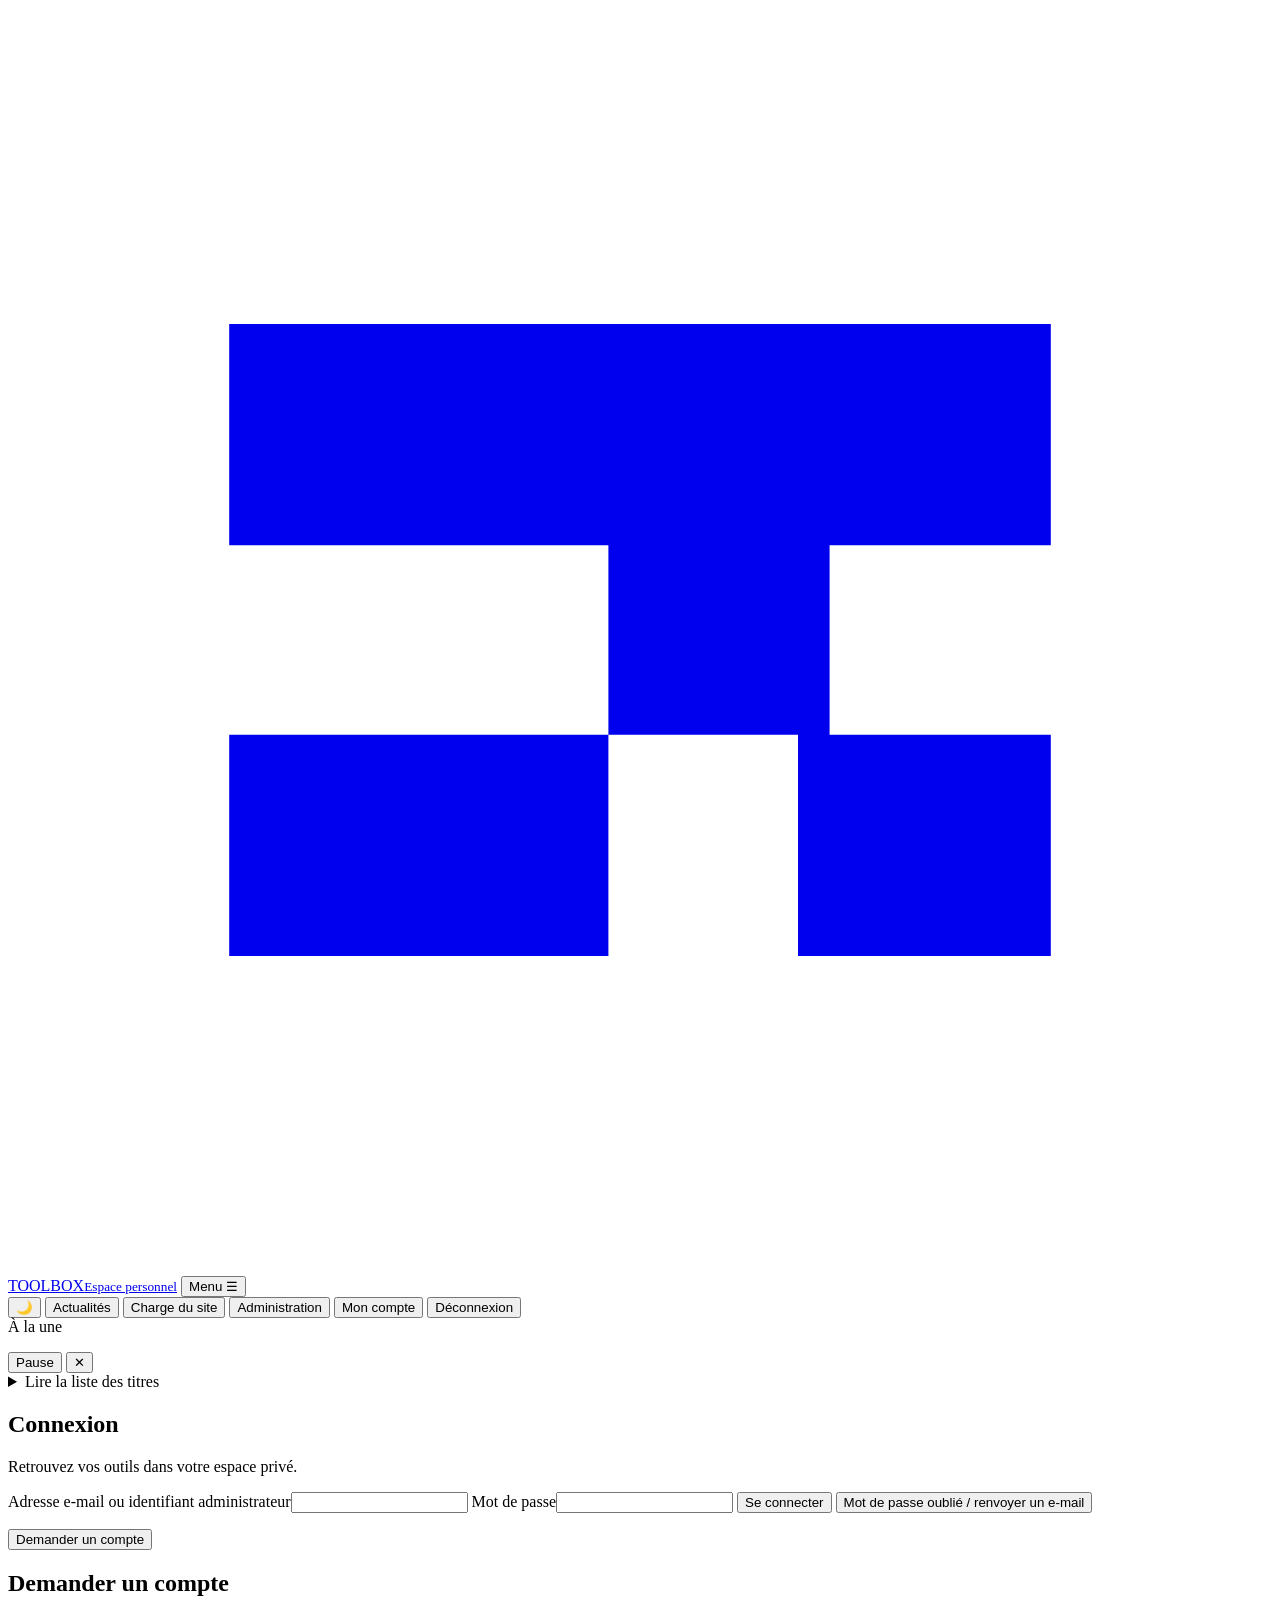
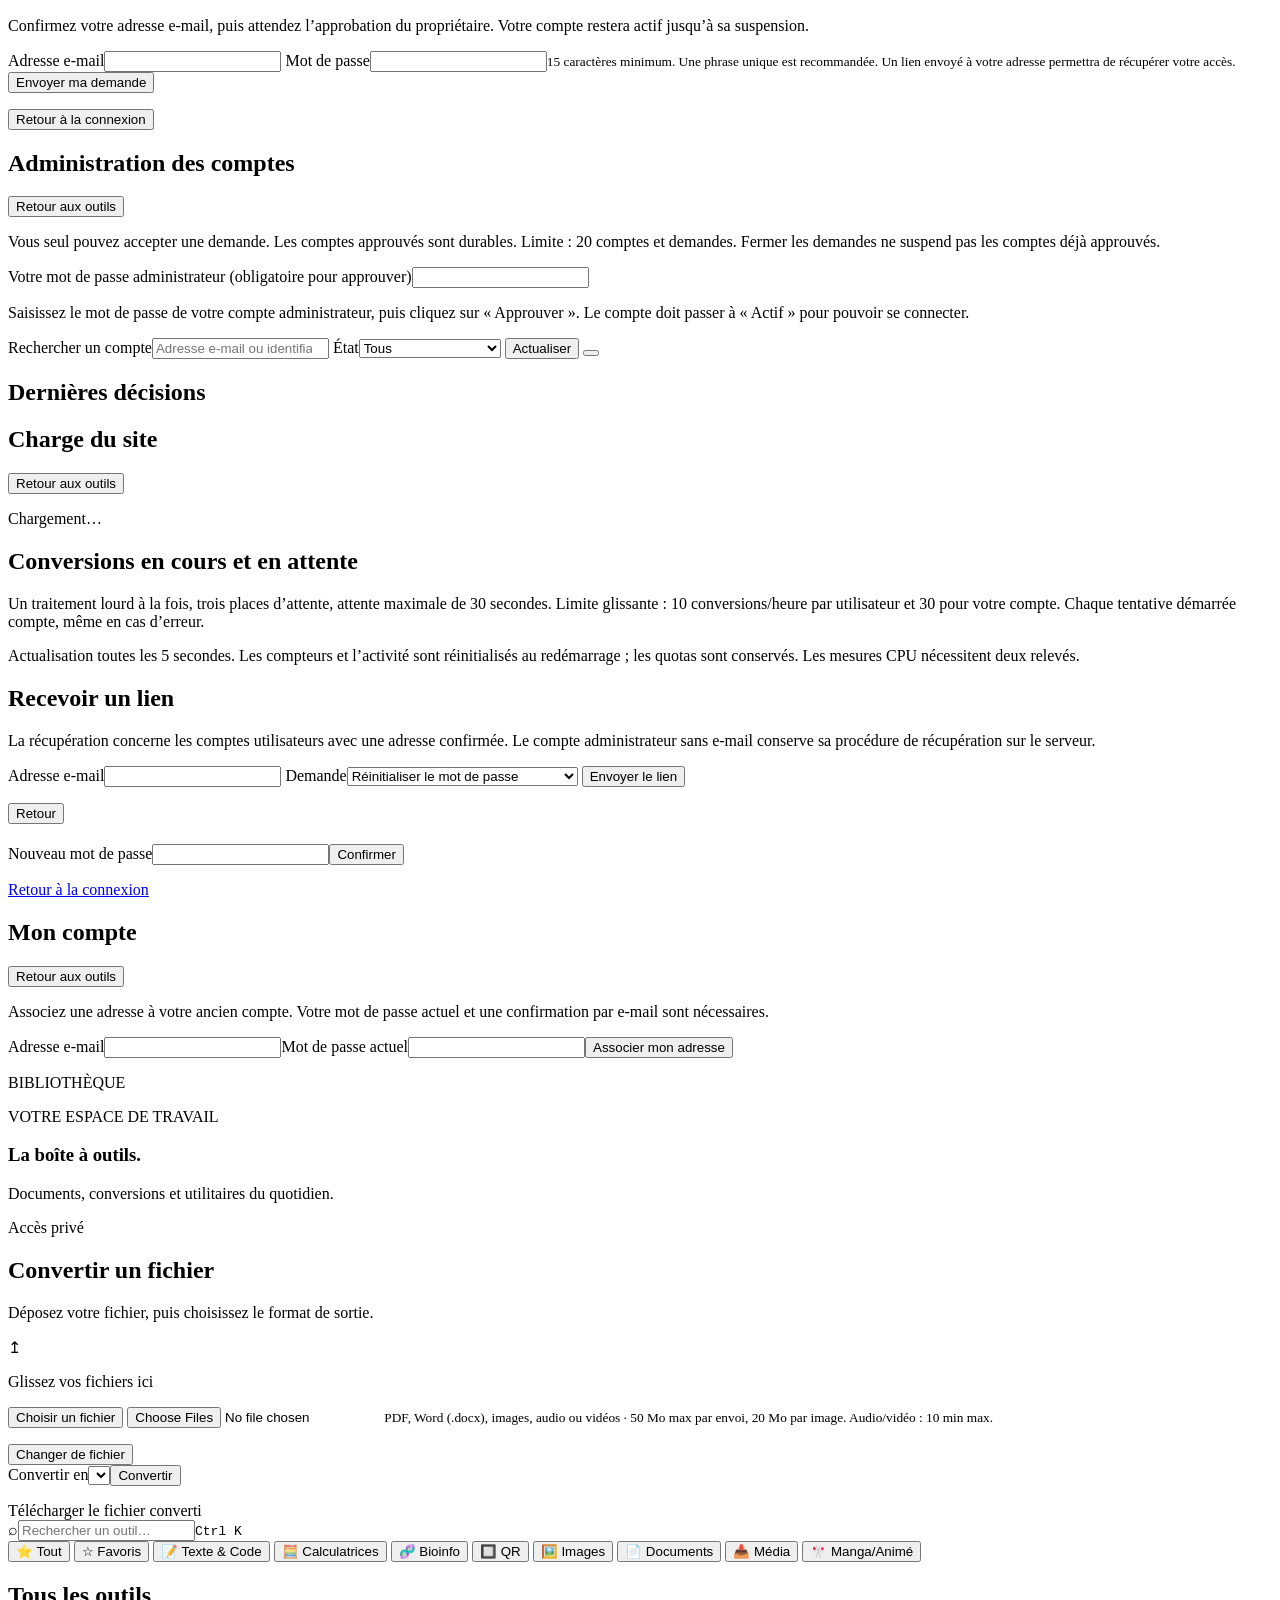
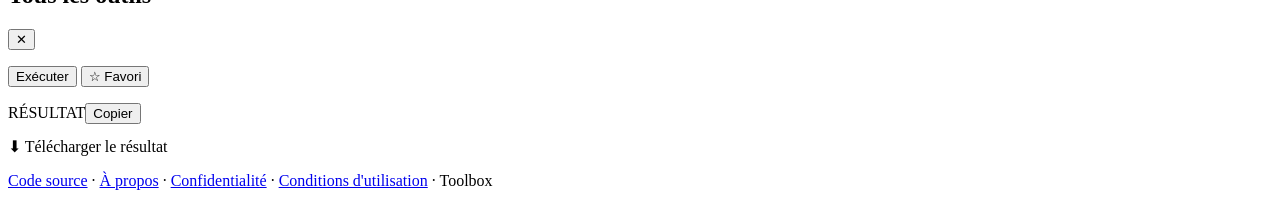
==== commit a29e256b: "feat: expand image audio video and text conversions" ====
--- a/frontend/index.html
+++ b/frontend/index.html
@@ -102,8 +102,8 @@
       <span aria-hidden="true" class="convert-icon">↥</span>
       <p>Glissez vos fichiers ici</p>
       <button id="convertChoose" type="button">Choisir un fichier</button>
-      <input id="convertFiles" type="file" class="hidden" multiple accept=".pdf,.docx,.jpg,.jpeg,.png,.webp,.gif,.bmp,.tif,.tiff,.mp4,.mov,.m4v,.webm,.mkv,.avi">
-      <small>PDF, Word (.docx), images ou vidéos · 50 Mo max par envoi, 20 Mo par image.</small>
+      <input id="convertFiles" type="file" class="hidden" multiple accept=".pdf,.docx,.jpg,.jpeg,.png,.webp,.gif,.bmp,.tif,.tiff,.ico,.mp3,.wav,.flac,.ogg,.m4a,.aac,.mp4,.mov,.m4v,.webm,.mkv,.avi">
+      <small>PDF, Word (.docx), images, audio ou vidéos · 50 Mo max par envoi, 20 Mo par image. Audio/vidéo : 10 min max.</small>
     </div>
     <form id="convertForm" class="hidden">
       <div class="convert-selection"><p id="convertSelection"></p><button id="convertReset" type="button">Changer de fichier</button></div>
@@ -161,7 +161,7 @@
 
 <script src="/static/app.js?v=21"></script>
 <script src="/static/news.js?v=1"></script>
-<script src="/static/convert.js?v=1"></script>
+<script src="/static/convert.js?v=2"></script>
 
 <footer class="footer">
   <a href="https://github.com/KingAttack12/Toolbox" target="_blank" rel="noopener">Code source</a>
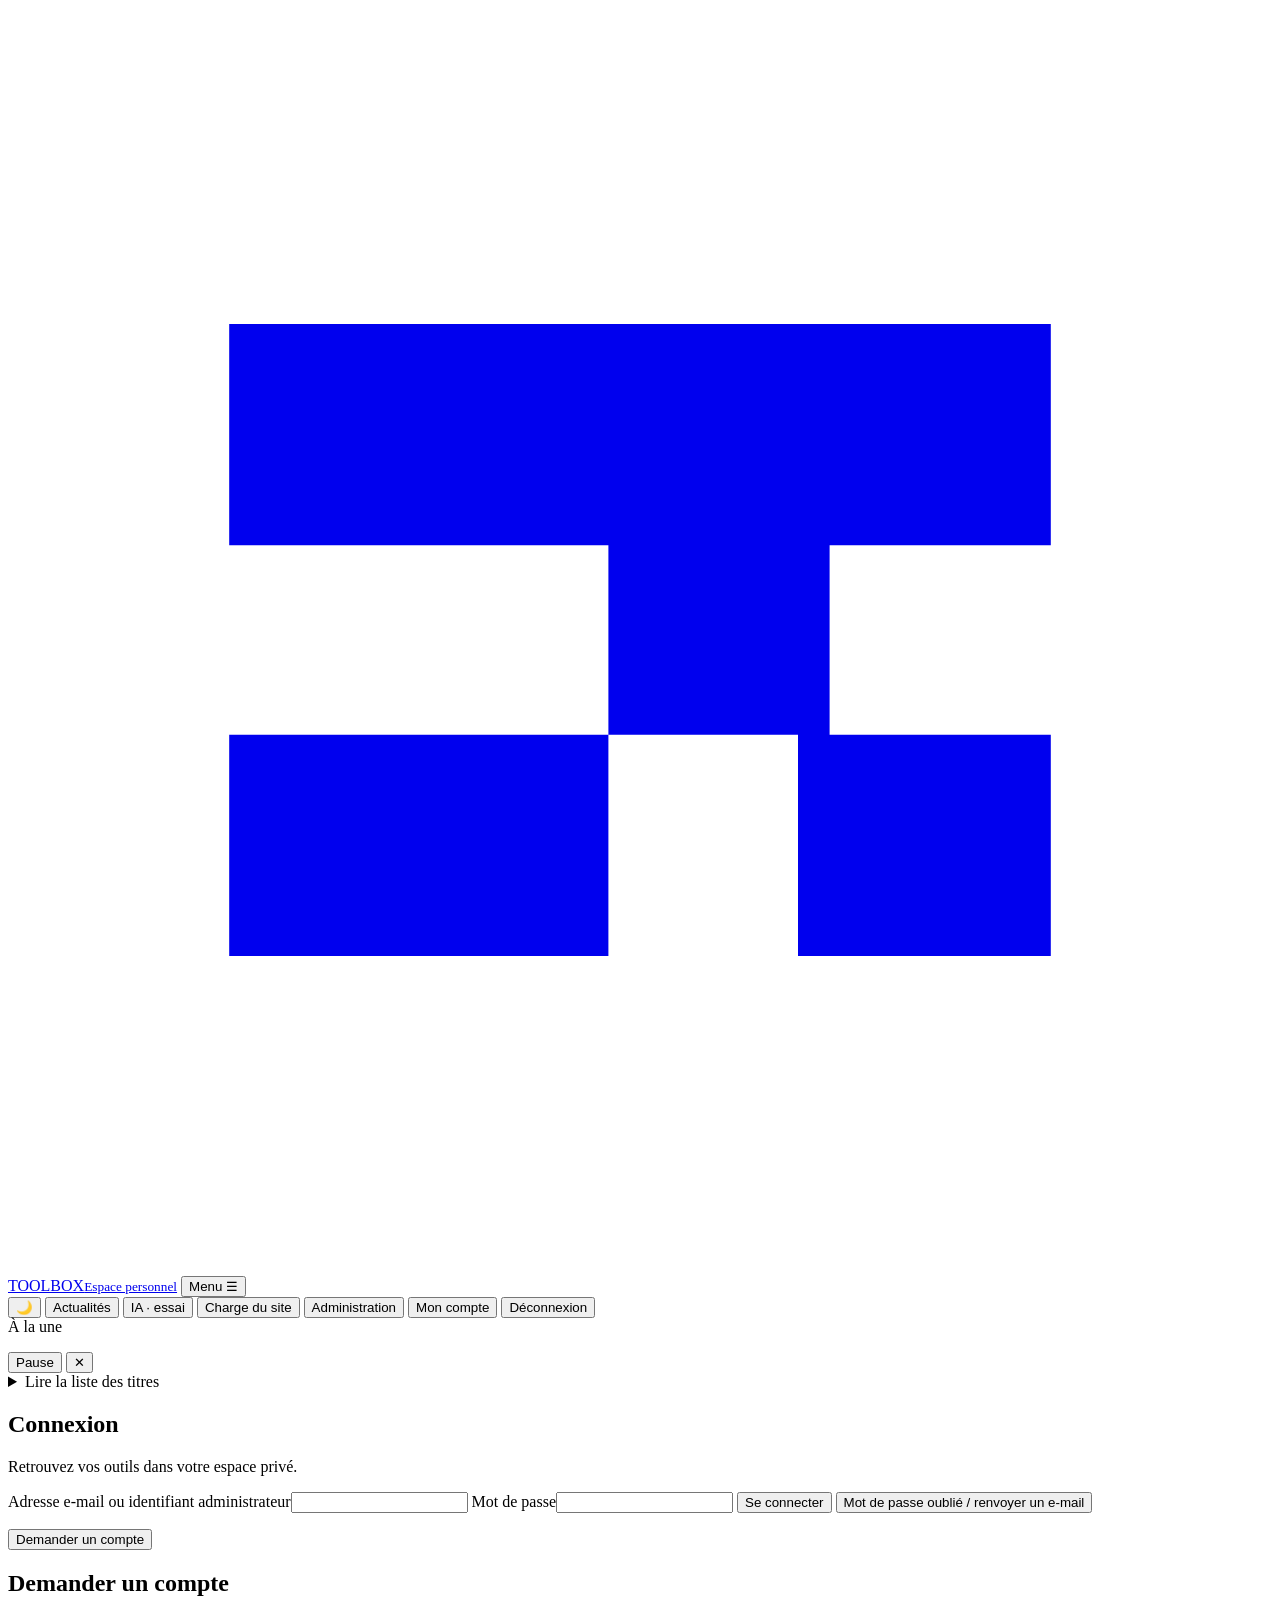
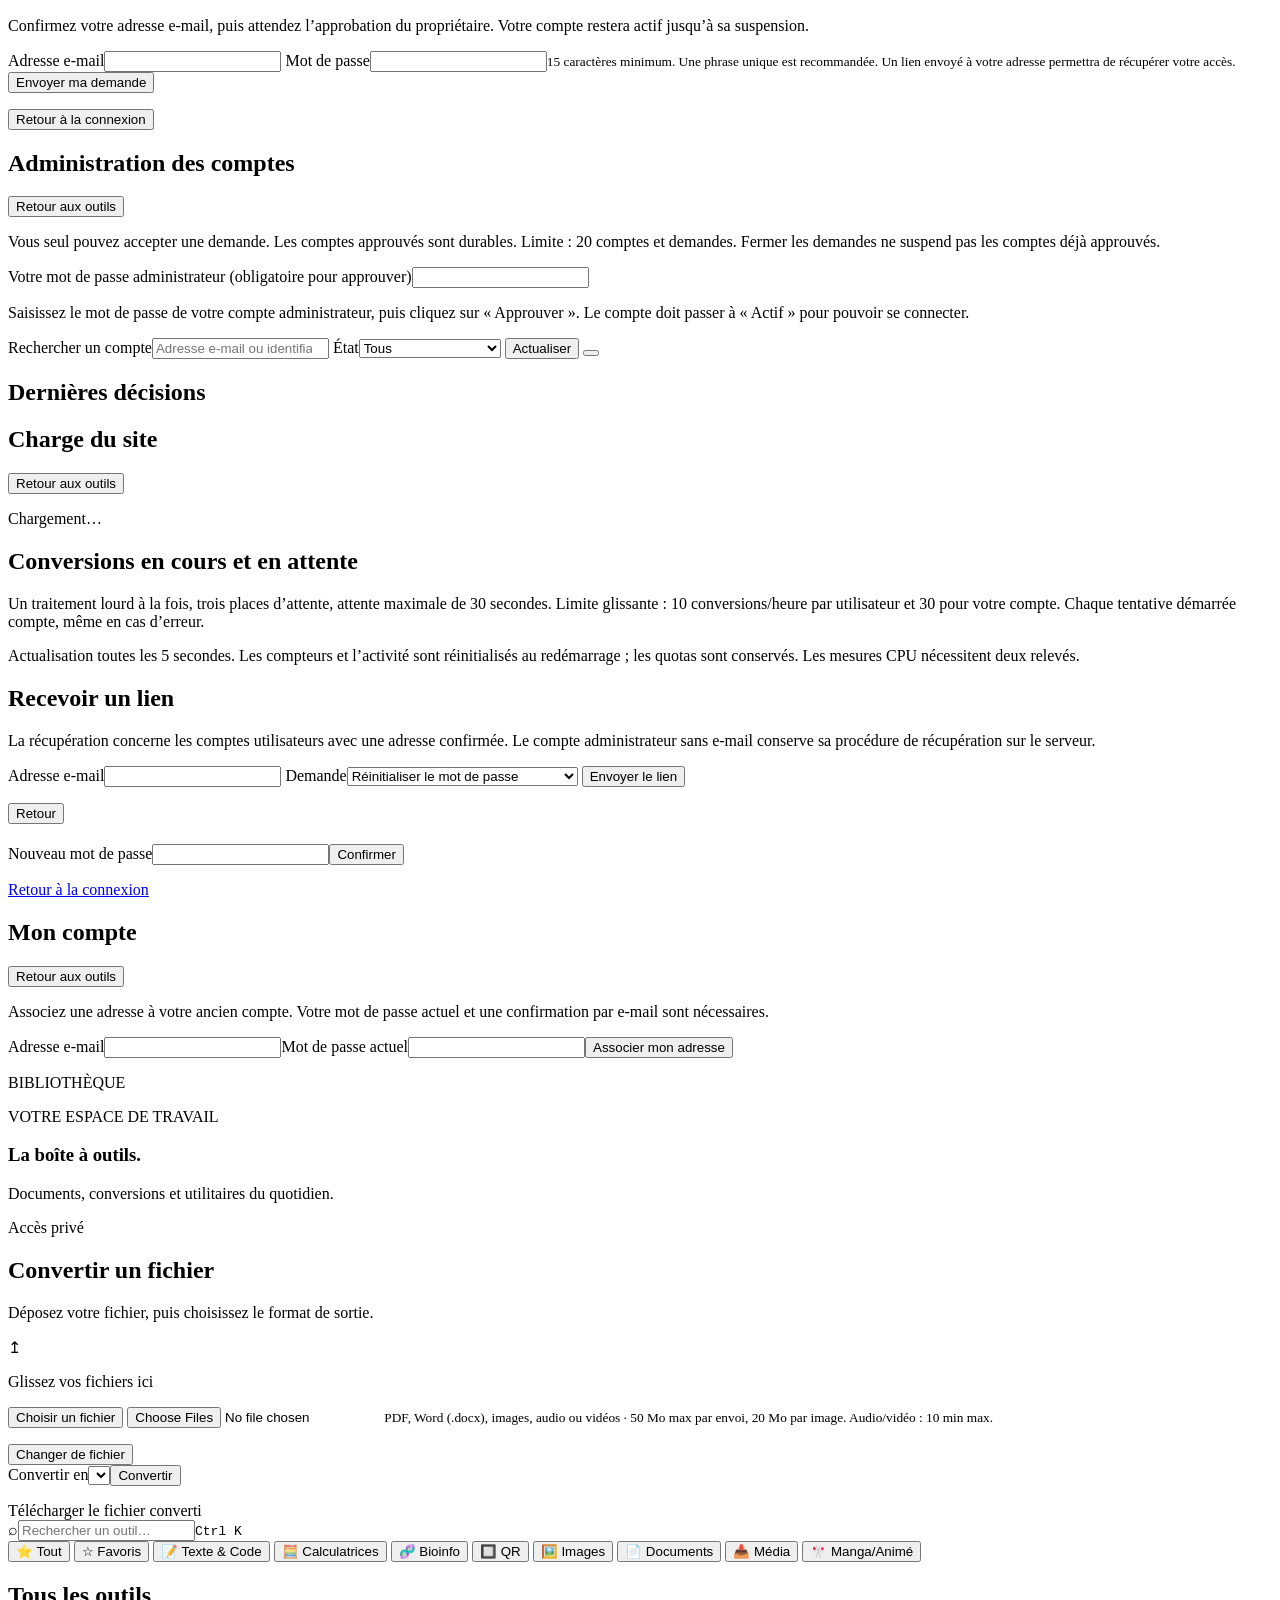
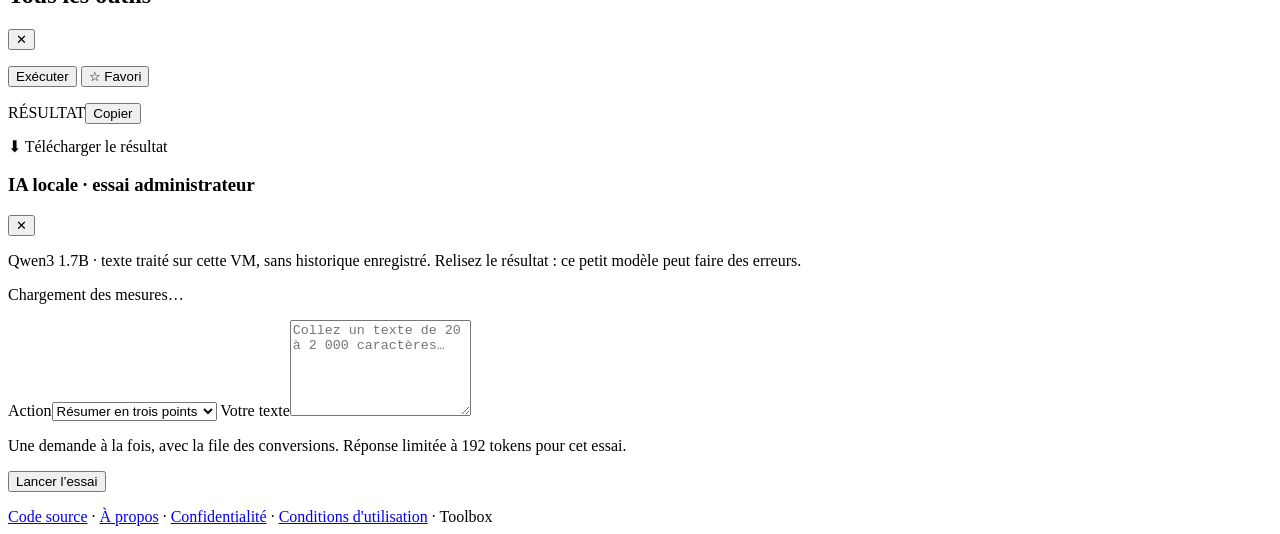
==== commit 8c509bad: "feat: add reversible owner-only local AI trial" ====
--- a/frontend/index.html
+++ b/frontend/index.html
@@ -7,7 +7,7 @@
 <title>Toolbox privée</title>
 <link rel="icon" href="data:image/svg+xml,%3Csvg xmlns='http://www.w3.org/2000/svg' viewBox='0 0 64 64'%3E%3Crect width='64' height='64' rx='18' fill='%232563eb'/%3E%3Cpath d='M17 20h30v8H17zm0 16h13v8H17zm20 0h10v8H37zM29 28h8v8h-8z' fill='white'/%3E%3C/svg%3E">
 <meta name="theme-color" content="#f4f6fb">
-<link rel="stylesheet" href="/static/style.css?v=20">
+<link rel="stylesheet" href="/static/style.css?v=21">
 </head>
 <body>
 <header class="topbar">
@@ -16,6 +16,7 @@
   <nav id="topActions" class="top-actions" aria-label="Navigation du compte">
     <button id="themeBtn" title="Mode sombre/clair" aria-label="Basculer le thème">🌙</button>
     <button id="newsToggle" type="button" aria-pressed="true" aria-controls="newsBanner">Actualités</button>
+    <button id="aiBtn" class="hidden" type="button">IA · essai</button>
     <button id="loadBtn" class="hidden" type="button">Charge du site</button>
     <button id="adminBtn" class="hidden" type="button">Administration</button>
     <button id="profileBtn" class="hidden" type="button">Mon compte</button>
@@ -159,9 +160,24 @@
   </div>
 </div>
 
-<script src="/static/app.js?v=21"></script>
+<div id="aiModal" class="modal hidden">
+  <section class="modal-box" role="dialog" aria-modal="true" aria-labelledby="aiTitle">
+    <div class="modal-head"><h3 id="aiTitle">IA locale · essai administrateur</h3><button id="aiClose" type="button" aria-label="Fermer l’essai IA">✕</button></div>
+    <p class="muted">Qwen3 1.7B · texte traité sur cette VM, sans historique enregistré. Relisez le résultat : ce petit modèle peut faire des erreurs.</p>
+    <p id="aiResources" class="muted" role="status">Chargement des mesures…</p>
+    <form id="aiForm"><label>Action<select id="aiMode"><option value="summary">Résumer en trois points</option><option value="rewrite">Reformuler clairement</option><option value="correct">Proposer une correction</option></select></label>
+      <label>Votre texte<textarea id="aiText" minlength="20" maxlength="2000" required rows="6" placeholder="Collez un texte de 20 à 2 000 caractères…"></textarea></label>
+      <p class="muted">Une demande à la fois, avec la file des conversions. Réponse limitée à 192 tokens pour cet essai.</p>
+      <button id="aiRun" type="submit">Lancer l’essai</button>
+    </form>
+    <p id="aiStatus" role="status" aria-live="polite"></p><p id="aiError" class="error" role="alert"></p>
+    <pre id="aiOutput" class="output hidden"></pre>
+  </section>
+</div>
+<script src="/static/app.js?v=22"></script>
 <script src="/static/news.js?v=1"></script>
 <script src="/static/convert.js?v=2"></script>
+<script src="/static/ai.js?v=1"></script>
 
 <footer class="footer">
   <a href="https://github.com/KingAttack12/Toolbox" target="_blank" rel="noopener">Code source</a>
